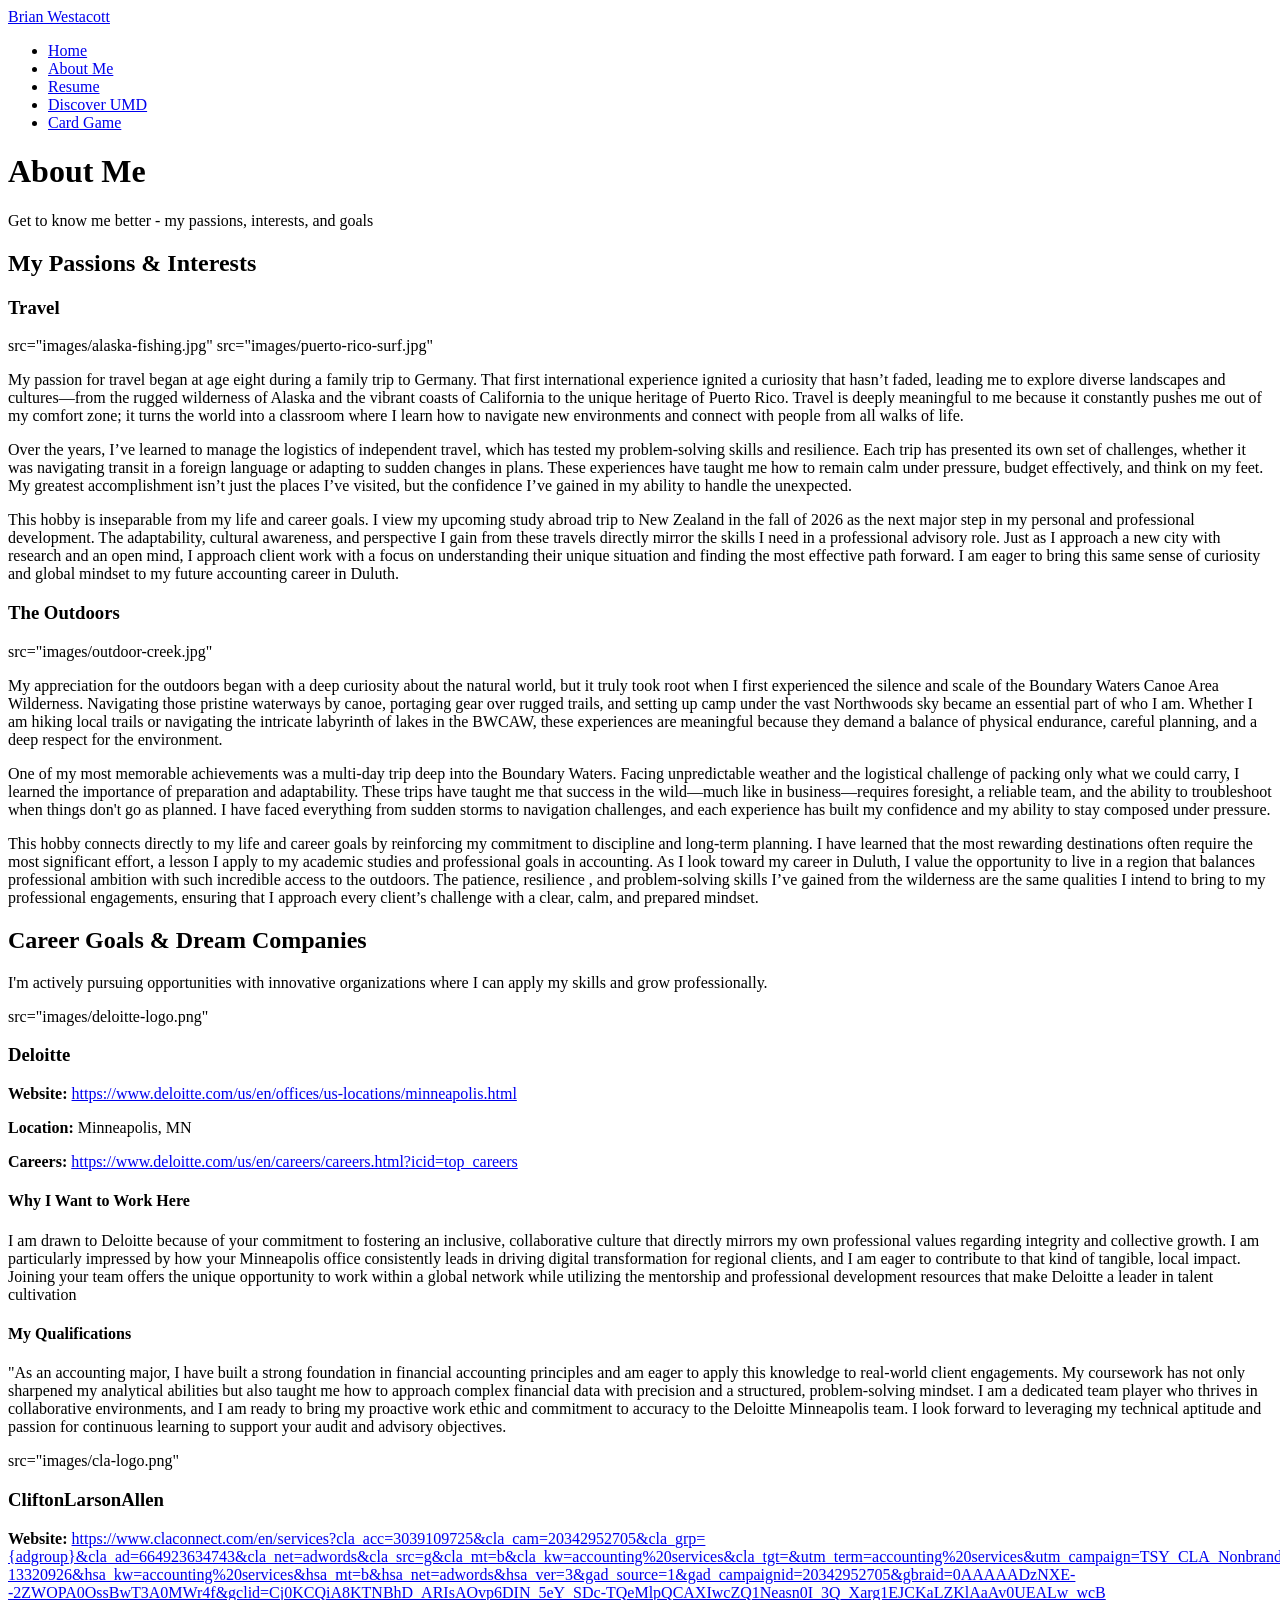
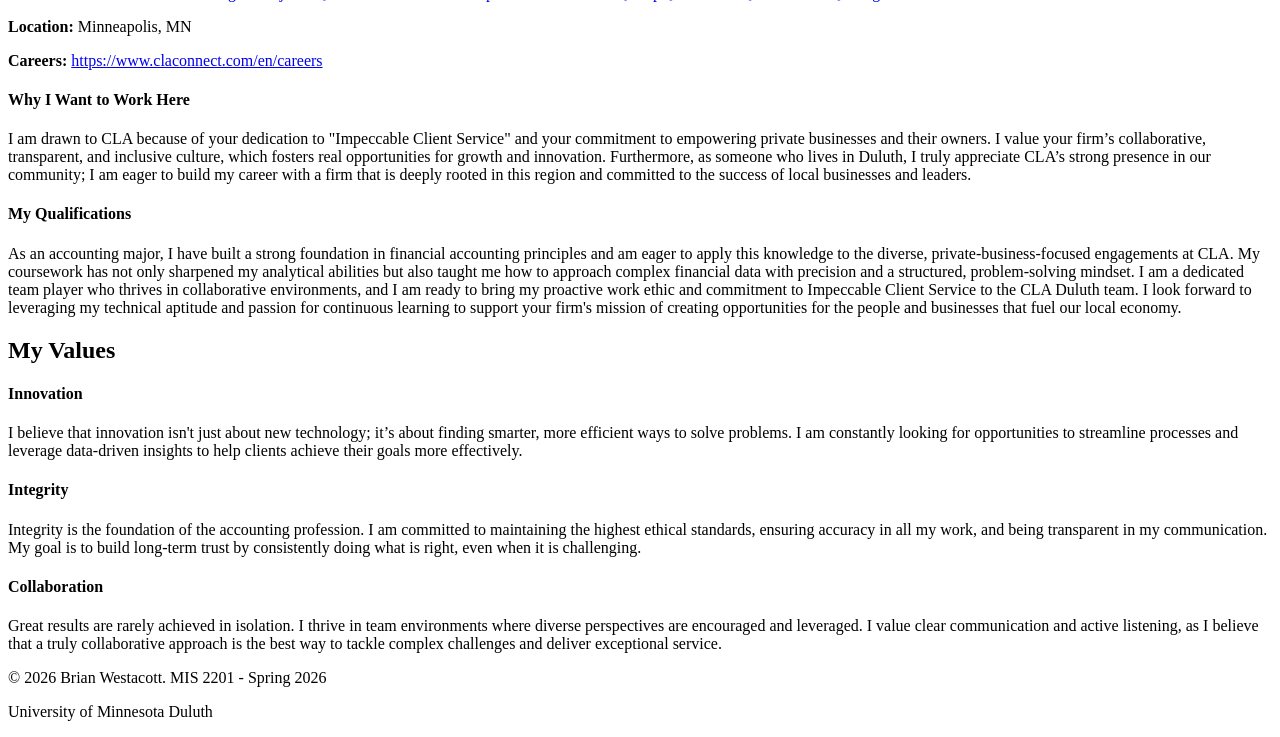
==== about.html @ e1090e40 "Add files via upload" ====
<!DOCTYPE html>

<html lang="en">

<head>
    <meta charset="UTF-8">
    <meta name="viewport" content="width=device-width, initial-scale=1.0">
    <meta name="description" content="[YOUR NAME] - About Me, hobbies, interests, career goals">

    <!-- ACTION REQUIRED: Replace [YOUR NAME] -->
    <title>Brian Westacott - About Me | Personal Portfolio</title>

    <link rel="stylesheet" href="css/style.css">
</head>

<body>

    <!-- =============================================================================
         NAVIGATION - SAME ON ALL PAGES
         ============================================================================= -->
    <nav class="navbar">
        <div class="container">
            <div class="logo">
                <a href="index.html">Brian Westacott</a>
            </div>
            <ul class="nav-menu">
                <li><a href="index.html">Home</a></li>
                <li><a href="about.html" class="active">About Me</a></li>
                <li><a href="resume.html">Resume</a></li>
                <li><a href="discover-umd.html">Discover UMD</a></li>
                <li><a href="UMDCardGame.html">Card Game</a></li>
            </ul>
            <div class="hamburger">
                <span></span>
                <span></span>
                <span></span>
            </div>
        </div>
    </nav>

    <!-- =============================================================================
         PAGE HEADER
         ============================================================================= -->
    <header class="page-header">
        <div class="container">
            <h1>About Me</h1>
            <p>Get to know me better - my passions, interests, and goals</p>
        </div>
    </header>

   
    <section class="hobbies-detailed">
        <div class="container">
            <h2>My Passions & Interests</h2>

            <!-- =================================================================
                 HOBBY #1 DETAILED - ACTION REQUIRED
                 ================================================================= -->
            <div class="hobby-detail">
                <!-- HOBBY NAME -->
                <h3>Travel</h3>

                <!-- HOBBY IMAGES (Multiple images for one hobby is great!) -->
                <div class="hobby-images">
                    <!-- Image 1 for Hobby #1 -->
src="images/alaska-fishing.jpg"
                    <!-- ^^^ REPLACE:
                         - src= with YOUR hobby image filename
                         - alt= with accurate description
                     -->

                    <!-- Image 2 for Hobby #1 (Optional but recommended) -->
src="images/puerto-rico-surf.jpg"
                    <!-- ^^^ OPTIONAL: Delete this if you only have 1 image for this hobby
                         But remember: you need 3 total images across BOTH hobbies
                     -->
                </div>

                <!-- DETAILED STORY - ACTION REQUIRED -->
                <div class="hobby-story">
                    <p>
                       My passion for travel began at age eight during a family trip to Germany.
                         That first international experience ignited a curiosity that hasn’t faded,
                          leading me to explore diverse landscapes and cultures—from the rugged
                           wilderness of Alaska and the vibrant coasts of California to the unique
                            heritage of Puerto Rico. Travel is deeply meaningful to me because 
                            it constantly pushes me out of my comfort zone; it turns the world 
                            into a classroom where I learn how to navigate new environments 
                            and connect with people from all walks of life.
                       

                        

                    <p>
                          Over the years, I’ve learned to manage the logistics of independent travel,
                        which has tested my problem-solving skills and resilience. Each trip has
                         presented its own set of challenges, whether it was navigating transit in
                          a foreign language or adapting to sudden changes in plans. These experiences
                           have taught me how to remain calm under pressure, budget effectively,
                            and think on my feet. My greatest accomplishment isn’t just the places
                             I’ve visited, but the confidence I’ve gained in my ability to handle the unexpected.
                    </p>

                    <p>
                       This hobby is inseparable from my life and career goals. I view my upcoming study abroad
                        trip to New Zealand in the fall of 2026 as the next major step in my personal and professional
                         development. The adaptability, cultural awareness, and perspective I gain from these travels
                          directly mirror the skills I need in a professional advisory role. Just as I approach a new 
                          city with research and an open mind, I approach client work with a focus on understanding their
                           unique situation and finding the most effective path forward. I am eager to bring this same sense
                            of curiosity and global mindset to my future accounting career in Duluth.
                    </p>
                    
                </div>
            </div>

            <!-- =================================================================
                 HOBBY #2 DETAILED - ACTION REQUIRED
                 ================================================================= -->
            <div class="hobby-detail">
                <h3>The Outdoors</h3>

                <div class="hobby-images">
                    <!-- At minimum, you need 1 more image here to meet the "3 images total" requirement -->
src="images/outdoor-creek.jpg"
                    <!-- ^^^ REPLACE with YOUR hobby image -->

                    <!-- Optional: More images for this hobby -->
                    <!-- <img src="images/your-hobby2-image2.jpg" alt="Description"> -->
                </div>

                <div class="hobby-story">
                    <p>
                        My appreciation for the outdoors began with a deep curiosity about the natural world,
                         but it truly took root when I first experienced the silence and scale of the Boundary
                          Waters Canoe Area Wilderness. Navigating those pristine waterways by canoe, portaging
                           gear over rugged trails, and setting up camp under the vast Northwoods sky became an
                            essential part of who I am. Whether I am hiking local trails or navigating the
                             intricate labyrinth of lakes in the BWCAW, these experiences are meaningful because
                              they demand a balance of physical endurance, careful planning, and a deep respect
                               for the environment.
                    </p>

                    <p>
                      One of my most memorable achievements was a multi-day trip deep into the Boundary Waters.
                       Facing unpredictable weather and the logistical challenge of packing only what we could carry,
                        I learned the importance of preparation and adaptability. These trips have taught me that
                         success in the wild—much like in business—requires foresight, a reliable team, and the ability
                          to troubleshoot when things don't go as planned. I have faced everything from sudden storms
                           to navigation challenges, and each experience has built my confidence and my ability to
                            stay composed under pressure.

                    <p>
                       This hobby connects directly to my life and career goals by reinforcing my commitment to discipline
                        and long-term planning. I have learned that the most rewarding destinations often require the most
                         significant effort, a lesson I apply to my academic studies and professional goals in accounting.
                          As I look toward my career in Duluth, I value the opportunity to live in a region that balances 
                          professional ambition with such incredible access to the outdoors. The patience, resilience
                          , and problem-solving skills I’ve gained from the wilderness are the same qualities I intend
                           to bring to my professional engagements, ensuring that I approach every client’s challenge
                            with a clear, calm, and prepared mindset.
                    </p>
                </div>
            </div>

        </div>
    </section>

   
    <section class="career-goals">
        <div class="container">
            <h2>Career Goals & Dream Companies</h2>
            <p>I'm actively pursuing opportunities with innovative organizations where I can apply my skills and grow
                professionally.</p>

            <div class="companies-grid">

                <!-- =================================================================
                     COMPANY #1 - ACTION REQUIRED
                     ================================================================= -->
                <div class="company-card">
                    <!-- COMPANY LOGO -->
src="images/deloitte-logo.png"
                    <!-- ^^^ REPLACE:
                         1. Download company's actual logo
                         2. Save in images/ folder
                         3. Update src= and alt= above
                     -->

                    <!-- COMPANY NAME -->
                    <h3>Deloitte</h3>
                    <!-- ^^^ REPLACE with actual company name
                         Examples: "Target Corporation", "Google", "3M", "Mayo Clinic", etc.
                     -->

                    <!-- COMPANY CONTACT INFORMATION -->
                    <div class="company-info">
                        <p><strong>Website:</strong> <a href="https://www.company-website.com"
                                target="_blank">https://www.deloitte.com/us/en/offices/us-locations/minneapolis.html</a></p>
                        <!-- ^^^ REPLACE with actual website URL -->

                        <p><strong>Location:</strong> Minneapolis, MN</p>
                        <!-- ^^^ REPLACE with company headquarters location -->

                        <p><strong>Careers:</strong> <a href="https://www.company-website.com/careers"
                                target="_blank">https://www.deloitte.com/us/en/careers/careers.html?icid=top_careers</a></p>
                        <!-- ^^^ REPLACE with actual careers page URL -->
                    </div>

                    <!-- WHY YOU'RE INTERESTED - ACTION REQUIRED -->
                    <div class="why-interested">
                        <h4>Why I Want to Work Here</h4>
                        <p>
                            I am drawn to Deloitte because of your commitment to fostering an inclusive,
                            collaborative culture that directly mirrors my own professional values regarding
                            integrity and collective growth. I am particularly impressed by how your
                            Minneapolis office consistently leads in driving digital transformation for
                            regional clients, and I am eager to contribute to that kind of tangible, local
                            impact. Joining your team offers the unique opportunity to work within a global
                            network while utilizing the mentorship and professional development resources
                            that make Deloitte a leader in talent cultivation

                        
                        </p>
                    </div>

                    <!-- YOUR QUALIFICATIONS - ACTION REQUIRED -->
                    <div class="qualifications">
                        <h4>My Qualifications</h4>
                        <p>
                            "As an accounting major, I have built a strong foundation in financial
                            accounting principles and am eager to apply this knowledge to real-world
                            client engagements. My coursework has not only sharpened my analytical
                            abilities but also taught me how to approach complex financial data with
                            precision and a structured, problem-solving mindset. I am a dedicated
                            team player who thrives in collaborative environments, and I am ready
                            to bring my proactive work ethic and commitment to accuracy to the
                            Deloitte Minneapolis team. I look forward to leveraging my technical
                            aptitude and passion for continuous learning to support your audit
                            and advisory objectives.
                         
                     
                        </p>
                    </div>
                </div>

                <!-- =================================================================
                     COMPANY #2 - ACTION REQUIRED
                     ================================================================= -->
                <div class="company-card">
src="images/cla-logo.png"

                    <h3>CliftonLarsonAllen</h3>

                    <div class="company-info">
                        <p><strong>Website:</strong> <a href="https://www.company-website.com"
                                target="_blank">https://www.claconnect.com/en/services?cla_acc=3039109725&cla_cam=20342952705&cla_grp={adgroup}&cla_ad=664923634743&cla_net=adwords&cla_src=g&cla_mt=b&cla_kw=accounting%20services&cla_tgt=&utm_term=accounting%20services&utm_campaign=TSY_CLA_Nonbrand_Services_Restructured&utm_source=adwords&utm_medium=ppc&hsa_acc=3039109725&hsa_cam=20342952705&hsa_grp=151850416478&hsa_ad=664923634743&hsa_src=g&hsa_tgt=kwd-13320926&hsa_kw=accounting%20services&hsa_mt=b&hsa_net=adwords&hsa_ver=3&gad_source=1&gad_campaignid=20342952705&gbraid=0AAAAADzNXE--2ZWOPA0OssBwT3A0MWr4f&gclid=Cj0KCQiA8KTNBhD_ARIsAOvp6DIN_5eY_SDc-TQeMlpQCAXIwcZQ1Neasn0I_3Q_Xarg1EJCKaLZKlAaAv0UEALw_wcB
                           
                           
                           
                           
                           
                           
                            </a></p>
                        
                        
                        
                            <p><strong>Location:</strong> Minneapolis, MN</p>
                        <p><strong>Careers:</strong> <a href="https://www.claconnect.com/en/careers"
                                target="_blank">https://www.claconnect.com/en/careers</a></p>
                    </div>

                    <div class="why-interested">
                        <h4>Why I Want to Work Here</h4>
                        <p>
                            I am drawn to CLA because of your dedication to "Impeccable Client Service" and your commitment
                             to empowering private businesses and their owners. I value your firm’s collaborative, transparent,
                              and inclusive culture, which fosters real opportunities for growth and innovation. Furthermore, as
                               someone who lives in Duluth, I truly appreciate CLA’s strong presence in our community; I am eager
                                to build my career with a firm that is deeply rooted in this region and committed to the success
                                 of local businesses and leaders.
                        </p>
                    </div>

                    <div class="qualifications">
                        <h4>My Qualifications</h4>
                        <p>
                            As an accounting major, I have built a strong foundation in financial accounting principles and am
                             eager to apply this knowledge to the diverse, private-business-focused engagements at CLA. My
                              coursework has not only sharpened my analytical abilities but also taught me how to approach
                               complex financial data with precision and a structured, problem-solving mindset. I am a dedicated
                                team player who thrives in collaborative environments, and I am ready to bring my proactive work
                                 ethic and commitment to Impeccable Client Service to the CLA Duluth team. I look forward to
                                  leveraging my technical aptitude and passion for continuous learning to support your firm's
                                   mission of creating opportunities for the people and businesses that fuel our local economy.
                        </p>
                    </div>
                </div>

            </div>
        </div>
    </section>

    <!-- =============================================================================
         PERSONAL VALUES (OPTIONAL - but adds depth to your page)
         =============================================================================
         This is OPTIONAL but recommended - it shows thoughtfulness and self-awareness
         ============================================================================= -->
    <section class="values">
        <div class="container">
            <h2>My Values</h2>
            <div class="values-grid">
                <div class="value-item">
                    <h4>Innovation</h4>
                    <p>I believe that innovation isn't just about new technology; it’s about finding smarter,
                         more efficient ways to solve problems. I am constantly looking for opportunities to 
                         streamline processes and leverage data-driven insights to help clients achieve their
                          goals more effectively.</p>
                </div>
                <div class="value-item">
                    <h4>Integrity</h4>
                    <p>Integrity is the foundation of the accounting profession. I am committed to maintaining
                         the highest ethical standards, ensuring accuracy in all my work, and being transparent
                          in my communication. My goal is to build long-term trust by consistently doing what is
                           right, even when it is challenging.</p>
                </div>
                <div class="value-item">
                    <h4>Collaboration</h4>
                    <p>Great results are rarely achieved in isolation. I thrive in team environments where diverse
                         perspectives are encouraged and leveraged. I value clear communication and active listening,
                          as I believe that a truly collaborative approach is the best way to tackle complex challenges
                           and deliver exceptional service.</p>
                </div>
                <!-- Feel free to delete this section or modify the values -->
            </div>
        </div>
    </section>

    <!-- =============================================================================
         FOOTER - SAME ON ALL PAGES
         ============================================================================= -->
    <footer>
        <div class="container">
            <p>&copy; 2026 Brian Westacott. MIS 2201 - Spring 2026</p>
            <p>University of Minnesota Duluth</p>
        </div>
    </footer>

    <script src="js/script.js"></script>

</body>

</html>
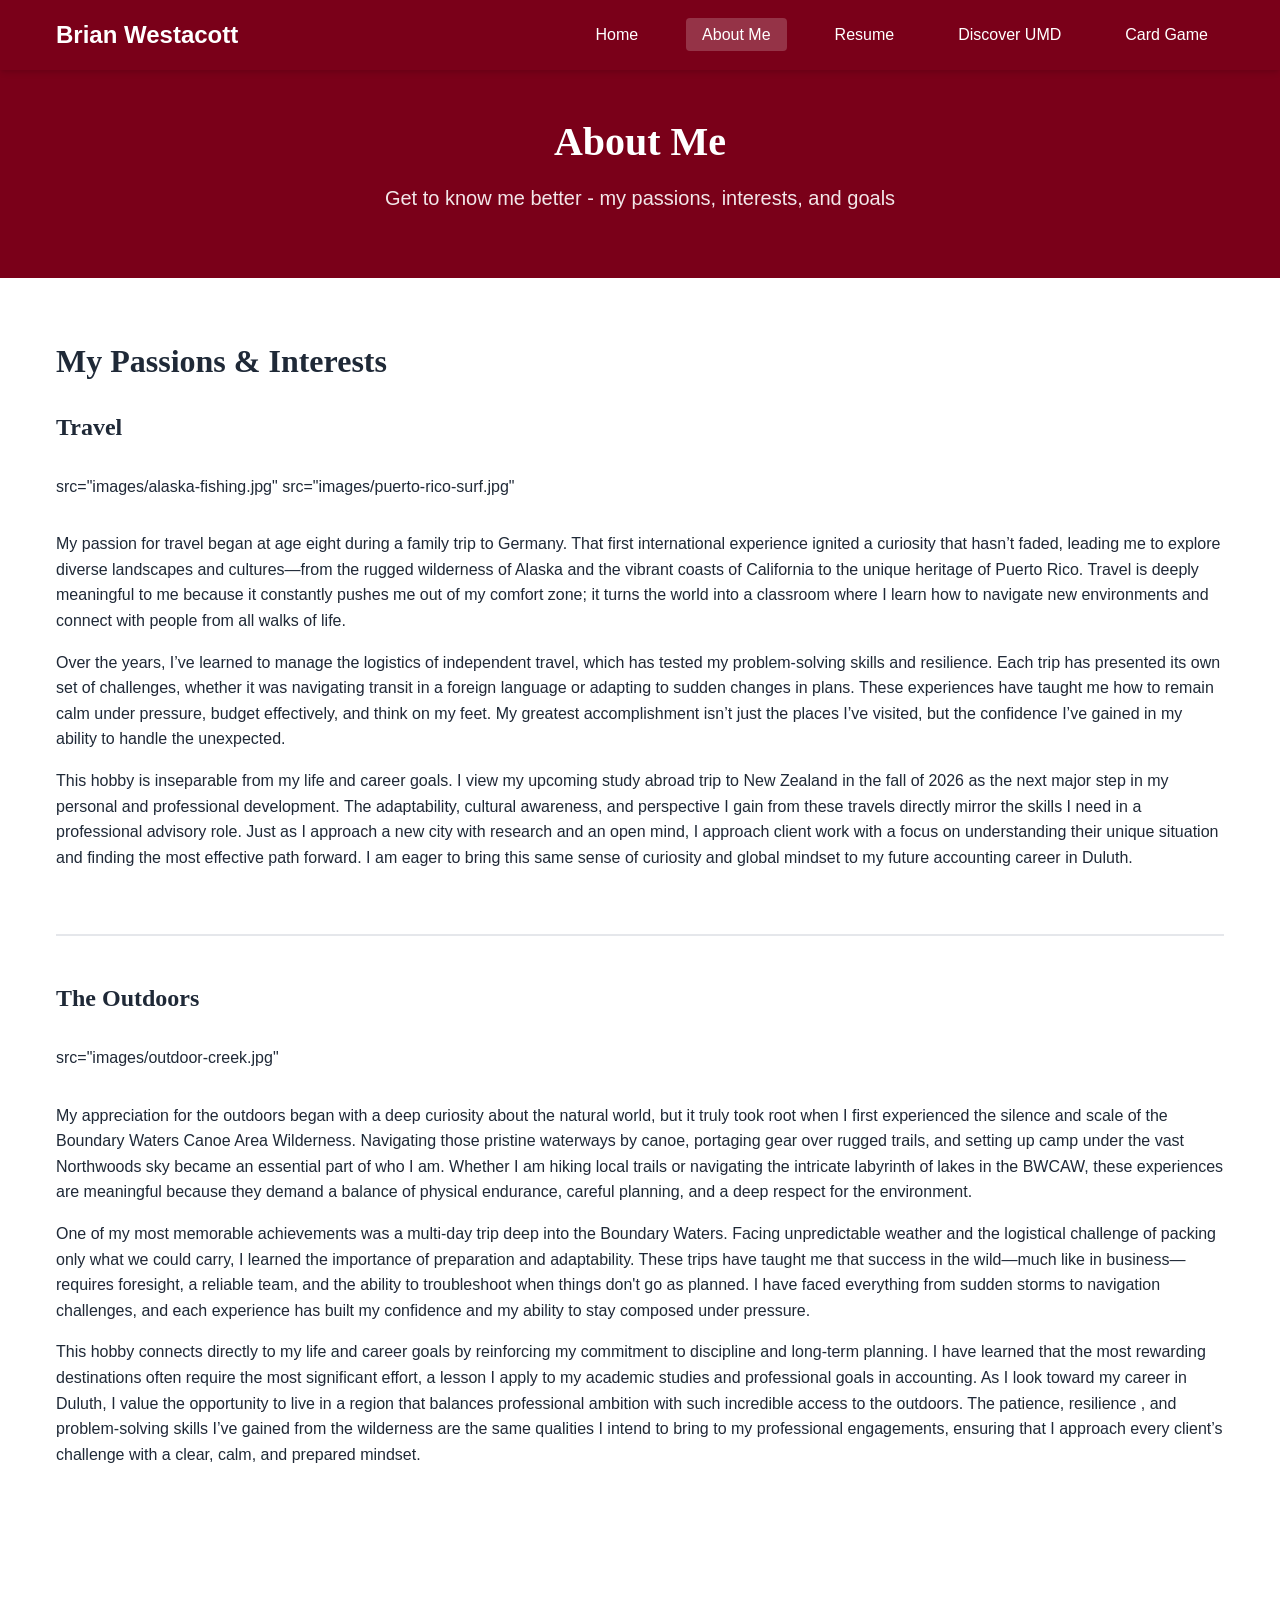
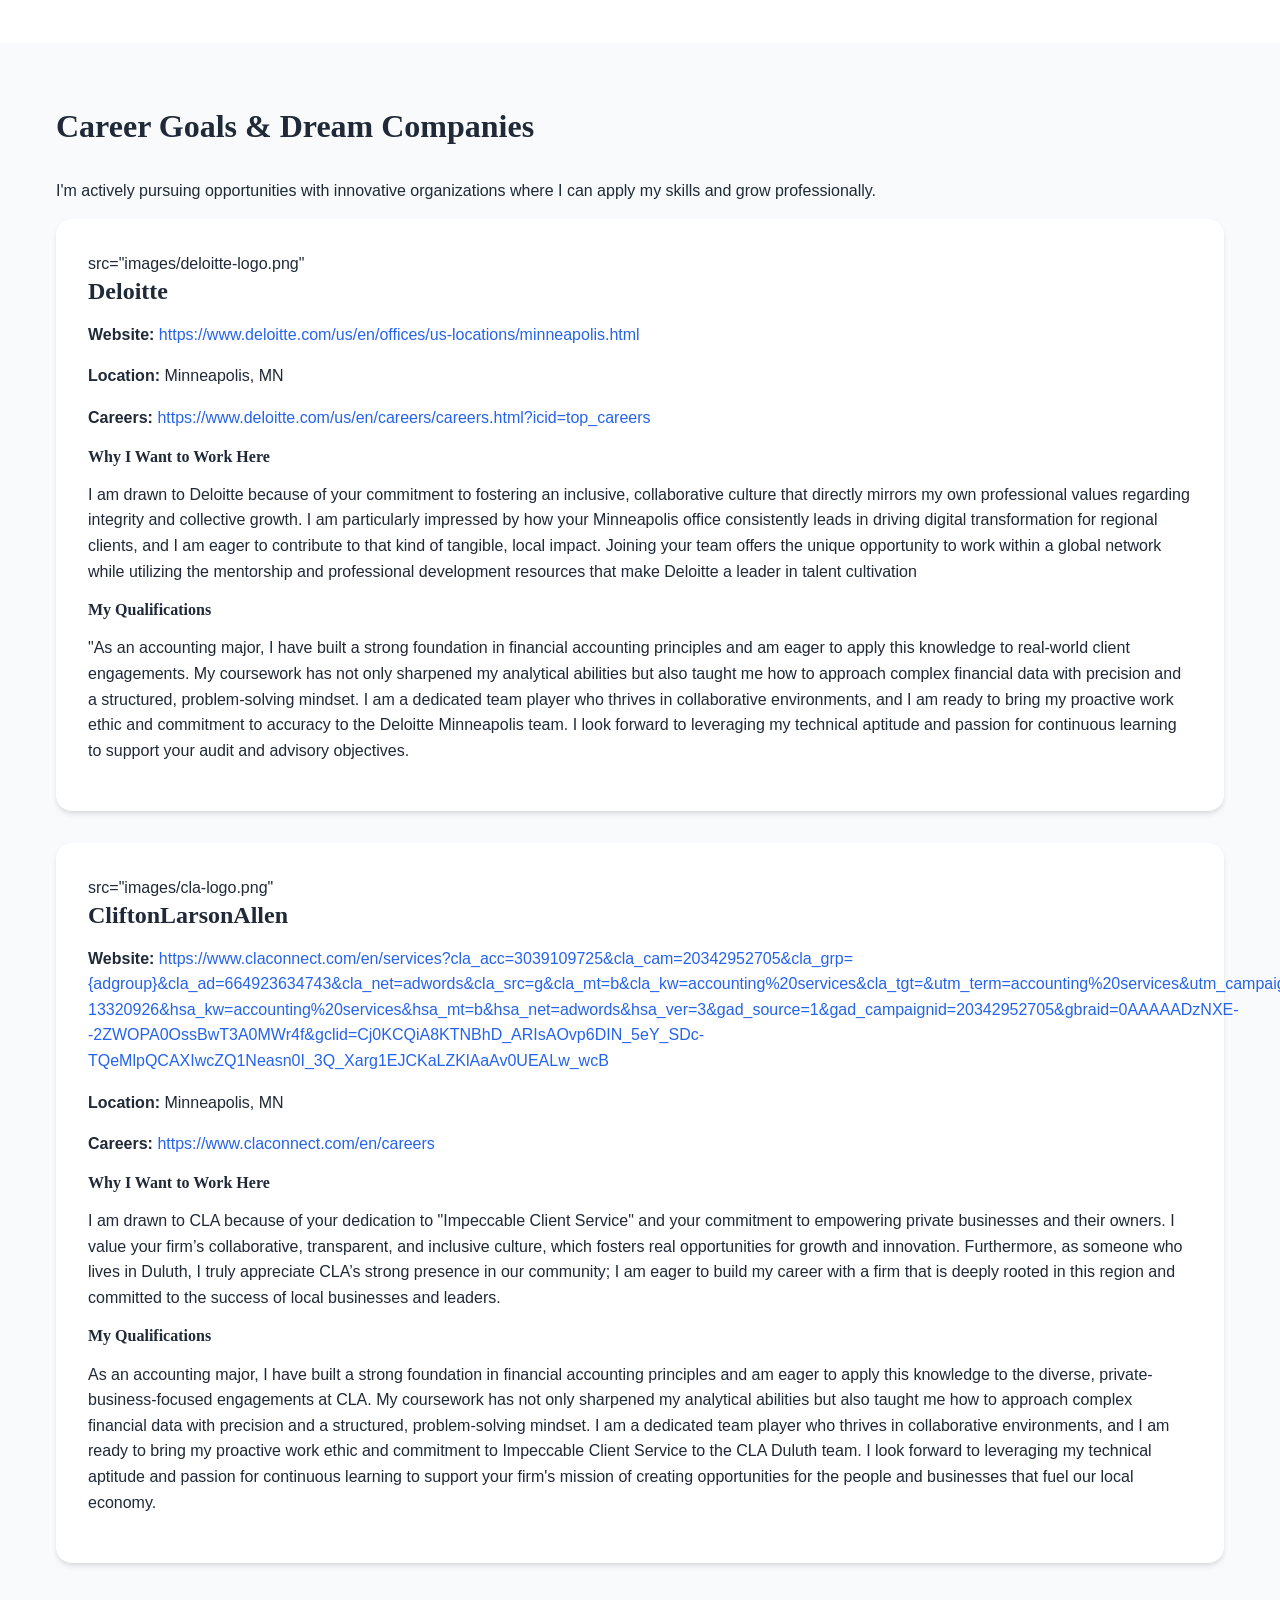
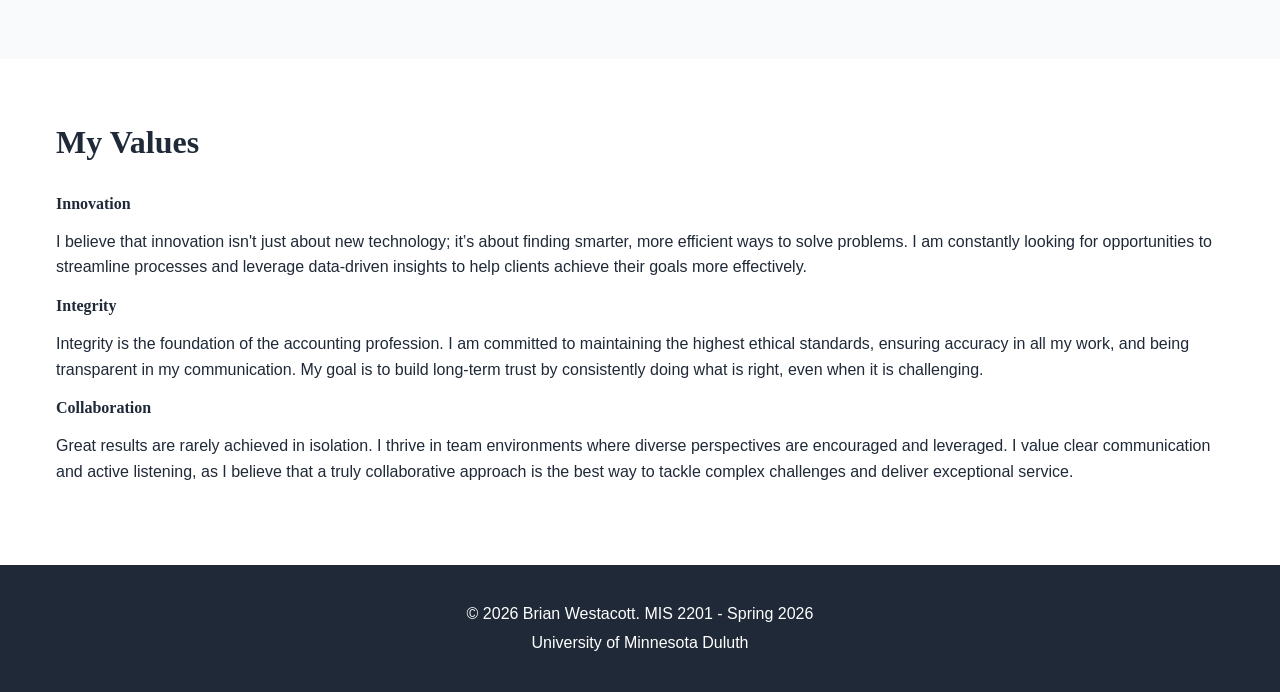
==== commit 0142f953: "Fix stylesheet link in about.html" ====
--- a/about.html
+++ b/about.html
@@ -10,7 +10,7 @@
     <!-- ACTION REQUIRED: Replace [YOUR NAME] -->
     <title>Brian Westacott - About Me | Personal Portfolio</title>
 
-    <link rel="stylesheet" href="css/style.css">
+    <link rel="stylesheet" href="./style.css">
 </head>
 
 <body>
@@ -350,4 +350,4 @@
 
 </body>
 
-</html>+</html>
--- a/style.css
+++ b/style.css
@@ -0,0 +1,708 @@
+/* ==================================================================================
+   MIS 2201 PHASE 1: PERSONAL WEBSITE STYLESHEET
+   ==================================================================================
+   
+   FILE: style.css
+   PURPOSE: Main stylesheet for your personal portfolio website
+   
+   WHAT THIS FILE DOES:
+   - Controls all visual styling (colors, fonts, layouts, spacing)
+   - Makes your website responsive (looks good on phones, tablets, desktops)
+   - Creates animations and interactive effects
+   - Ensures consistent design across all pages
+   
+   ================================================================================== 
+   
+   CSS BASICS FOR STUDENTS
+   ==================================================================================
+   
+   CSS (Cascading Style Sheets) controls how your HTML looks. It uses "selectors"
+   to target HTML elements and apply styles to them.
+   
+   ANATOMY OF A CSS RULE:
+   ```
+   selector {
+       property: value;
+       another-property: another-value;
+   }
+   ```
+   
+   EXAMPLE:
+   ```
+   h1 {
+       color: red;
+       font-size: 24px;
+   }
+   ```
+   This makes all <h1> headings red and 24 pixels tall.
+   
+   ================================================================================== 
+   
+   CUSTOMIZING THIS STYLESHEET
+   ==================================================================================
+   
+   YOU DON'T NEED TO MODIFY THIS FILE TO COMPLETE THE PROJECT!
+   
+   However, if you want to customize your website's appearance, here are the
+   easiest ways to do it:
+   
+   1. CHANGE COLORS (See CSS Variables section below)
+      - Scroll down to :root { } section
+      - Change the color values
+      - Example: Change --primary-color from #7a0019 to #ff0000 for red
+   
+   2. CHANGE FONTS
+      - Find the --font-primary and --font-heading variables
+      - Replace with different font families
+      - Example: --font-primary: 'Arial', sans-serif;
+   
+   3. ADJUST SPACING
+      - Modify the --spacing variables to make things closer or further apart
+   
+   4. CHANGE BORDER RADIUS
+      - Adjust --radius variables to make corners more or less rounded
+   
+   Make changes carefully and test in your browser after each change!
+   
+   ================================================================================== 
+   
+   CSS VARIABLES (Custom Properties)
+   ==================================================================================
+   
+   CSS Variables let you define values once and reuse them throughout the file.
+   This makes it easy to change colors, fonts, or spacing in one place.
+   
+   HOW TO USE:
+   - Define: --variable-name: value; (in :root)
+   - Use: var(--variable-name) anywhere in the file
+   
+   EXAMPLE:
+   ```
+   :root {
+       --my-color: blue;
+   }
+   
+   h1 {
+       color: var(--my-color);  (h1 will be blue)
+   }
+   ```
+   
+   TIP: Change the values below to customize your entire website's look!
+
+==================================================================================*/
+
+/* ===== CSS VARIABLES ===== */
+:root {
+    /* Colors - Customize these! */
+    --primary-color: #7a0019;
+    /* UMD Maroon */
+    --secondary-color: #ffcc33;
+    /* UMD Gold */
+    --accent-color: #2563eb;
+    /* Blue accent */
+    --text-primary: #1f2937;
+    /* Dark gray */
+    --text-secondary: #6b7280;
+    /* Medium gray */
+    --background: #ffffff;
+    /* White */
+    --background-light: #f9fafb;
+    /* Light gray */
+    --border-color: #e5e7eb;
+    /* Border gray */
+
+    /* Fonts */
+    --font-primary: 'Segoe UI', Tahoma, Geneva, Verdana, sans-serif;
+    --font-heading: 'Georgia', serif;
+
+    /* Spacing */
+    --spacing-xs: 0.5rem;
+    --spacing-sm: 1rem;
+    --spacing-md: 2rem;
+    --spacing-lg: 3rem;
+    --spacing-xl: 4rem;
+
+    /* Border Radius */
+    --radius-sm: 0.25rem;
+    --radius-md: 0.5rem;
+    --radius-lg: 1rem;
+
+    /* Shadows */
+    --shadow-sm: 0 1px 3px 0 rgba(0, 0, 0, 0.1), 0 1px 2px 0 rgba(0, 0, 0, 0.06);
+    --shadow-md: 0 4px 6px -1px rgba(0, 0, 0, 0.1), 0 2px 4px -1px rgba(0, 0, 0, 0.06);
+    --shadow-lg: 0 10px 15px -3px rgba(0, 0, 0, 0.1), 0 4px 6px -2px rgba(0, 0, 0, 0.05);
+}
+
+/* ===== RESET & BASE STYLES ===== */
+* {
+    margin: 0;
+    padding: 0;
+    box-sizing: border-box;
+}
+
+html {
+    scroll-behavior: smooth;
+    min-height: 100vh;
+}
+
+body {
+    font-family: var(--font-primary);
+    color: var(--text-primary);
+    line-height: 1.6;
+    background-color: var(--background);
+}
+
+.container {
+    max-width: 1200px;
+    margin: 0 auto;
+    padding: 0 var(--spacing-sm);
+}
+
+/* ===== TYPOGRAPHY ===== */
+h1,
+h2,
+h3,
+h4,
+h5,
+h6 {
+    font-family: var(--font-heading);
+    line-height: 1.2;
+    margin-bottom: var(--spacing-sm);
+    color: var(--text-primary);
+}
+
+h1 {
+    font-size: 2.5rem;
+}
+
+h2 {
+    font-size: 2rem;
+    margin-bottom: var(--spacing-md);
+}
+
+h3 {
+    font-size: 1.5rem;
+}
+
+p {
+    margin-bottom: var(--spacing-sm);
+}
+
+a {
+    color: var(--accent-color);
+    text-decoration: none;
+    transition: color 0.3s ease;
+}
+
+a:hover {
+    color: var(--primary-color);
+    text-decoration: underline;
+}
+
+/* ===== NAVIGATION ===== */
+.navbar {
+    background-color: var(--primary-color);
+    color: white;
+    padding: var(--spacing-sm) 0;
+    box-shadow: var(--shadow-md);
+    position: sticky;
+    top: 0;
+    z-index: 1000;
+    backdrop-filter: blur(10px);
+    -webkit-backdrop-filter: blur(10px);
+}
+
+.navbar .container {
+    display: flex;
+    justify-content: space-between;
+    align-items: center;
+}
+
+.logo a {
+    color: white;
+    font-size: 1.5rem;
+    font-weight: bold;
+    text-decoration: none;
+}
+
+.nav-menu {
+    display: flex;
+    list-style: none;
+    gap: var(--spacing-md);
+}
+
+.nav-menu a {
+    color: white;
+    padding: 0.5rem 1rem;
+    border-radius: var(--radius-sm);
+    transition: background-color 0.3s ease;
+}
+
+.nav-menu a:hover,
+.nav-menu a.active {
+    background-color: rgba(255, 255, 255, 0.2);
+    text-decoration: none;
+}
+
+/* Hamburger Menu (Mobile) */
+.hamburger {
+    display: none;
+    flex-direction: column;
+    cursor: pointer;
+    gap: 4px;
+}
+
+.hamburger span {
+    width: 25px;
+    height: 3px;
+    background-color: white;
+    transition: 0.3s;
+}
+
+/* ===== HERO SECTION ===== */
+.hero {
+    background: linear-gradient(135deg, var(--primary-color) 0%, var(--accent-color) 100%);
+    color: white;
+    padding: var(--spacing-xl) 0;
+    text-align: center;
+}
+
+.hero-content {
+    max-width: 800px;
+    margin: 0 auto;
+}
+
+.headshot {
+    width: 200px;
+    height: 200px;
+    border-radius: 50%;
+    object-fit: contain;
+    background-color: white;
+    border: 5px solid white;
+    box-shadow: var(--shadow-lg);
+    margin-bottom: var(--spacing-md);
+}
+
+.hero h1 {
+    color: white;
+    margin-bottom: var(--spacing-sm);
+}
+
+.intro {
+    font-size: 1.25rem;
+    max-width: 600px;
+    margin: 0 auto;
+}
+
+/* ===== SECTIONS ===== */
+section {
+    padding: var(--spacing-xl) 0;
+}
+
+section:nth-child(even) {
+    background-color: var(--background-light);
+}
+
+.page-header {
+    background-color: var(--primary-color);
+    color: white;
+    padding: var(--spacing-lg) 0;
+    text-align: center;
+}
+
+.page-header h1 {
+    color: white;
+}
+
+.page-header p {
+    font-size: 1.25rem;
+    opacity: 0.9;
+}
+
+/* ===== BUTTONS ===== */
+.btn {
+    display: inline-block;
+    padding: 0.75rem 1.5rem;
+    border-radius: var(--radius-md);
+    font-weight: bold;
+    text-decoration: none;
+    transition: all 0.3s ease;
+    cursor: pointer;
+    border: none;
+}
+
+.btn-primary {
+    background-color: var(--primary-color);
+    color: white;
+}
+
+.btn-primary:hover {
+    background-color: #5a0013;
+    text-decoration: none;
+    transform: translateY(-2px);
+    box-shadow: var(--shadow-lg);
+}
+
+.btn-secondary {
+    background-color: var(--secondary-color);
+    color: var(--text-primary);
+}
+
+.btn-secondary:hover {
+    background-color: #e6b800;
+    text-decoration: none;
+    transform: translateY(-2px);
+}
+
+.btn-download {
+    background-color: var(--accent-color);
+    color: white;
+    margin-top: var(--spacing-sm);
+}
+
+.btn-download:hover {
+    background-color: #1d4ed8;
+    text-decoration: none;
+}
+
+/* ===== GRIDS ===== */
+.hobby-grid,
+.highlights-grid,
+.reasons-grid,
+.facts-grid,
+.skills-grid {
+    display: grid;
+    grid-template-columns: repeat(auto-fit, minmax(250px, 1fr));
+    gap: var(--spacing-md);
+    margin-top: var(--spacing-md);
+}
+
+/* ===== CARDS ===== */
+.hobby-card,
+.reason-card,
+.highlight-item,
+.highlight-card,
+.company-card {
+    background: white;
+    padding: var(--spacing-md);
+    border-radius: var(--radius-lg);
+    box-shadow: var(--shadow-md);
+    transition: transform 0.3s ease, box-shadow 0.3s ease;
+}
+
+.hobby-card:hover,
+.reason-card:hover,
+.highlight-item:hover,
+.highlight-card:hover {
+    transform: translateY(-5px);
+    box-shadow: var(--shadow-lg);
+}
+
+.hobby-card img {
+    width: 100%;
+    height: 200px;
+    object-fit: contain;
+    background-color: var(--background-light);
+    border-radius: var(--radius-md);
+    margin-bottom: var(--spacing-sm);
+}
+
+.highlight-item img,
+.highlight-card img {
+    width: 100%;
+    height: auto;
+    max-height: 300px;
+    object-fit: contain;
+    background-color: var(--background-light);
+    border-radius: var(--radius-md);
+    margin-bottom: var(--spacing-sm);
+}
+
+.reason-card .icon {
+    font-size: 3rem;
+    margin-bottom: var(--spacing-sm);
+}
+
+/* ===== VIDEO CONTAINERS ===== */
+.video-container {
+    position: relative;
+    padding-bottom: 56.25%;
+    /* 16:9 Aspect Ratio */
+    height: 0;
+    overflow: hidden;
+    max-width: 800px;
+    margin: var(--spacing-md) auto;
+    border-radius: var(--radius-lg);
+    box-shadow: var(--shadow-lg);
+}
+
+.video-container iframe,
+.video-container video {
+    position: absolute;
+    top: 0;
+    left: 0;
+    width: 100%;
+    height: 100%;
+}
+
+/* ===== RESUME SPECIFIC ===== */
+.resume-section {
+    margin-bottom: var(--spacing-lg);
+}
+
+.resume-item {
+    margin-bottom: var(--spacing-md);
+    padding-bottom: var(--spacing-md);
+    border-bottom: 1px solid var(--border-color);
+}
+
+.resume-item:last-child {
+    border-bottom: none;
+}
+
+.item-header {
+    display: flex;
+    justify-content: space-between;
+    align-items: baseline;
+    margin-bottom: var(--spacing-xs);
+}
+
+.item-header h3 {
+    margin-bottom: 0;
+}
+
+.date {
+    color: var(--text-secondary);
+    font-style: italic;
+}
+
+.institution {
+    color: var(--text-secondary);
+    margin-bottom: var(--spacing-sm);
+}
+
+.resume-item ul {
+    margin-left: var(--spacing-md);
+}
+
+.resume-item li {
+    margin-bottom: var(--spacing-xs);
+}
+
+.skill-category {
+    background: var(--background-light);
+    padding: var(--spacing-md);
+    border-radius: var(--radius-md);
+}
+
+/* ===== COMPANIES (About Page) ===== */
+.company-card {
+    margin-bottom: var(--spacing-md);
+}
+
+.company-header {
+    display: flex;
+    align-items: center;
+    gap: var(--spacing-sm);
+    margin-bottom: var(--spacing-md);
+}
+
+.company-logo {
+    width: 80px;
+    height: 80px;
+    object-fit: contain;
+    background-color: white;
+    padding: 0.5rem;
+    border-radius: var(--radius-sm);
+}
+
+.company-details h4 {
+    margin-top: var(--spacing-md);
+    color: var(--primary-color);
+}
+
+.company-details ul {
+    margin-left: var(--spacing-md);
+}
+
+/* ===== HOBBY DETAILS (About Page) ===== */
+.hobby-detail {
+    margin-bottom: var(--spacing-lg);
+    padding-bottom: var(--spacing-lg);
+    border-bottom: 2px solid var(--border-color);
+}
+
+.hobby-detail:last-child {
+    border-bottom: none;
+}
+
+.hobby-images {
+    display: grid;
+    grid-template-columns: repeat(auto-fit, minmax(250px, 1fr));
+    gap: var(--spacing-sm);
+    margin: var(--spacing-md) 0;
+}
+
+.hobby-images img {
+    width: 100%;
+    height: 250px;
+    object-fit: contain;
+    background-color: var(--background-light);
+    border-radius: var(--radius-md);
+}
+
+/* ===== UMD FACTS ===== */
+.facts-grid {
+    text-align: center;
+}
+
+.fact {
+    padding: var(--spacing-md);
+}
+
+.fact-number {
+    font-size: 2.5rem;
+    font-weight: bold;
+    color: var(--primary-color);
+}
+
+.fact-label {
+    color: var(--text-secondary);
+    font-size: 0.9rem;
+}
+
+/* ===== CTA SECTION ===== */
+.cta {
+    text-align: center;
+    padding: var(--spacing-xl) 0;
+    background: linear-gradient(135deg, var(--primary-color) 0%, var(--accent-color) 100%);
+    color: white;
+}
+
+.cta h2,
+.cta p {
+    color: white;
+}
+
+.cta-buttons {
+    display: flex;
+    gap: var(--spacing-sm);
+    justify-content: center;
+    margin-top: var(--spacing-md);
+}
+
+/* ===== FOOTER ===== */
+footer {
+    background-color: var(--text-primary);
+    color: white;
+    text-align: center;
+    padding: var(--spacing-md) 0;
+}
+
+footer p {
+    margin: 0.25rem 0;
+}
+
+/* ===== RESPONSIVE DESIGN ===== */
+@media (max-width: 768px) {
+
+    /* Mobile navigation */
+    .nav-menu {
+        position: fixed;
+        left: -100%;
+        top: 60px;
+        flex-direction: column;
+        background-color: var(--primary-color);
+        width: 100%;
+        text-align: center;
+        transition: 0.3s;
+        box-shadow: var(--shadow-lg);
+        padding: var(--spacing-md) 0;
+    }
+
+    .nav-menu.active {
+        left: 0;
+    }
+
+    .hamburger {
+        display: flex;
+    }
+
+    /* Typography adjustments */
+    h1 {
+        font-size: 2rem;
+    }
+
+    h2 {
+        font-size: 1.75rem;
+    }
+
+    /* Grid adjustments */
+    .hobby-grid,
+    .highlights-grid,
+    .reasons-grid {
+        grid-template-columns: 1fr;
+    }
+
+    /* Header adjustments */
+    .item-header {
+        flex-direction: column;
+        align-items: flex-start;
+    }
+
+    /* CTA buttons */
+    .cta-buttons {
+        flex-direction: column;
+        align-items: center;
+    }
+
+    .btn {
+        width: 80%;
+    }
+}
+
+/* ===== UTILITY CLASSES ===== */
+.text-center {
+    text-align: center;
+}
+
+.mt-1 {
+    margin-top: var(--spacing-sm);
+}
+
+.mt-2 {
+    margin-top: var(--spacing-md);
+}
+
+.mt-3 {
+    margin-top: var(--spacing-lg);
+}
+
+.mb-1 {
+    margin-bottom: var(--spacing-sm);
+}
+
+.mb-2 {
+    margin-bottom: var(--spacing-md);
+}
+
+.mb-3 {
+    margin-bottom: var(--spacing-lg);
+}
+
+/* ===== ANIMATIONS ===== */
+@keyframes fadeIn {
+    from {
+        opacity: 0;
+        transform: translateY(20px);
+    }
+
+    to {
+        opacity: 1;
+        transform: translateY(0);
+    }
+}
+
+.fade-in {
+    animation: fadeIn 0.6s ease-out;
+}
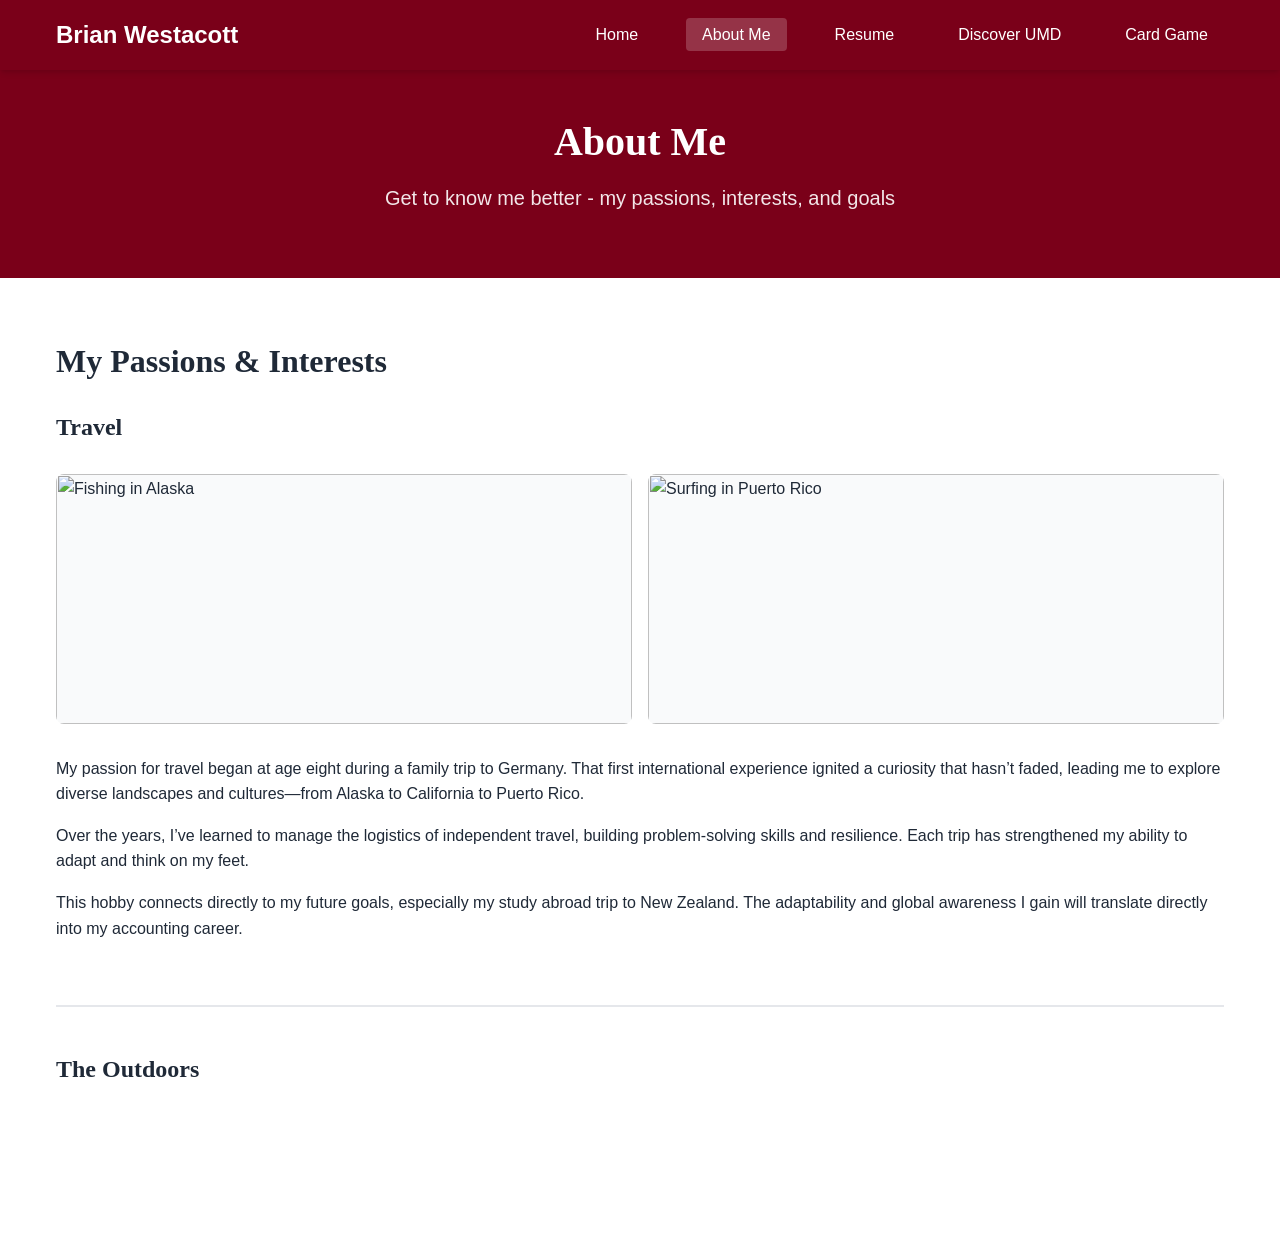
==== commit 41b68df8: "Update about.html" ====
--- a/about.html
+++ b/about.html
@@ -1,13 +1,10 @@
-<!DOCTYPE html>
-
 <html lang="en">
 
 <head>
     <meta charset="UTF-8">
     <meta name="viewport" content="width=device-width, initial-scale=1.0">
-    <meta name="description" content="[YOUR NAME] - About Me, hobbies, interests, career goals">
+    <meta name="description" content="Brian Westacott - About Me, hobbies, interests, career goals">
 
-    <!-- ACTION REQUIRED: Replace [YOUR NAME] -->
     <title>Brian Westacott - About Me | Personal Portfolio</title>
 
     <link rel="stylesheet" href="./style.css">
@@ -15,9 +12,6 @@
 
 <body>
 
-    <!-- =============================================================================
-         NAVIGATION - SAME ON ALL PAGES
-         ============================================================================= -->
     <nav class="navbar">
         <div class="container">
             <div class="logo">
@@ -30,17 +24,9 @@
                 <li><a href="discover-umd.html">Discover UMD</a></li>
                 <li><a href="UMDCardGame.html">Card Game</a></li>
             </ul>
-            <div class="hamburger">
-                <span></span>
-                <span></span>
-                <span></span>
-            </div>
         </div>
     </nav>
 
-    <!-- =============================================================================
-         PAGE HEADER
-         ============================================================================= -->
     <header class="page-header">
         <div class="container">
             <h1>About Me</h1>
@@ -48,306 +34,33 @@
         </div>
     </header>
 
-   
     <section class="hobbies-detailed">
         <div class="container">
             <h2>My Passions & Interests</h2>
 
-            <!-- =================================================================
-                 HOBBY #1 DETAILED - ACTION REQUIRED
-                 ================================================================= -->
             <div class="hobby-detail">
-                <!-- HOBBY NAME -->
                 <h3>Travel</h3>
 
-                <!-- HOBBY IMAGES (Multiple images for one hobby is great!) -->
                 <div class="hobby-images">
-                    <!-- Image 1 for Hobby #1 -->
-src="images/alaska-fishing.jpg"
-                    <!-- ^^^ REPLACE:
-                         - src= with YOUR hobby image filename
-                         - alt= with accurate description
-                     -->
-
-                    <!-- Image 2 for Hobby #1 (Optional but recommended) -->
-src="images/puerto-rico-surf.jpg"
-                    <!-- ^^^ OPTIONAL: Delete this if you only have 1 image for this hobby
-                         But remember: you need 3 total images across BOTH hobbies
-                     -->
-                </div>
-
-                <!-- DETAILED STORY - ACTION REQUIRED -->
-                <div class="hobby-story">
-                    <p>
-                       My passion for travel began at age eight during a family trip to Germany.
-                         That first international experience ignited a curiosity that hasn’t faded,
-                          leading me to explore diverse landscapes and cultures—from the rugged
-                           wilderness of Alaska and the vibrant coasts of California to the unique
-                            heritage of Puerto Rico. Travel is deeply meaningful to me because 
-                            it constantly pushes me out of my comfort zone; it turns the world 
-                            into a classroom where I learn how to navigate new environments 
-                            and connect with people from all walks of life.
-                       
-
-                        
-
-                    <p>
-                          Over the years, I’ve learned to manage the logistics of independent travel,
-                        which has tested my problem-solving skills and resilience. Each trip has
-                         presented its own set of challenges, whether it was navigating transit in
-                          a foreign language or adapting to sudden changes in plans. These experiences
-                           have taught me how to remain calm under pressure, budget effectively,
-                            and think on my feet. My greatest accomplishment isn’t just the places
-                             I’ve visited, but the confidence I’ve gained in my ability to handle the unexpected.
-                    </p>
-
-                    <p>
-                       This hobby is inseparable from my life and career goals. I view my upcoming study abroad
-                        trip to New Zealand in the fall of 2026 as the next major step in my personal and professional
-                         development. The adaptability, cultural awareness, and perspective I gain from these travels
-                          directly mirror the skills I need in a professional advisory role. Just as I approach a new 
-                          city with research and an open mind, I approach client work with a focus on understanding their
-                           unique situation and finding the most effective path forward. I am eager to bring this same sense
-                            of curiosity and global mindset to my future accounting career in Duluth.
-                    </p>
-                    
-                </div>
-            </div>
-
-            <!-- =================================================================
-                 HOBBY #2 DETAILED - ACTION REQUIRED
-                 ================================================================= -->
-            <div class="hobby-detail">
-                <h3>The Outdoors</h3>
-
-                <div class="hobby-images">
-                    <!-- At minimum, you need 1 more image here to meet the "3 images total" requirement -->
-src="images/outdoor-creek.jpg"
-                    <!-- ^^^ REPLACE with YOUR hobby image -->
-
-                    <!-- Optional: More images for this hobby -->
-                    <!-- <img src="images/your-hobby2-image2.jpg" alt="Description"> -->
+                    <img src="images/alaska-fishing.jpg" alt="Fishing in Alaska">
+                    <img src="images/puerto-rico-surf.jpg" alt="Surfing in Puerto Rico">
                 </div>
 
                 <div class="hobby-story">
                     <p>
-                        My appreciation for the outdoors began with a deep curiosity about the natural world,
-                         but it truly took root when I first experienced the silence and scale of the Boundary
-                          Waters Canoe Area Wilderness. Navigating those pristine waterways by canoe, portaging
-                           gear over rugged trails, and setting up camp under the vast Northwoods sky became an
-                            essential part of who I am. Whether I am hiking local trails or navigating the
-                             intricate labyrinth of lakes in the BWCAW, these experiences are meaningful because
-                              they demand a balance of physical endurance, careful planning, and a deep respect
-                               for the environment.
+                        My passion for travel began at age eight during a family trip to Germany. That first international experience ignited a curiosity that hasn’t faded, leading me to explore diverse landscapes and cultures—from Alaska to California to Puerto Rico.
                     </p>
 
                     <p>
-                      One of my most memorable achievements was a multi-day trip deep into the Boundary Waters.
-                       Facing unpredictable weather and the logistical challenge of packing only what we could carry,
-                        I learned the importance of preparation and adaptability. These trips have taught me that
-                         success in the wild—much like in business—requires foresight, a reliable team, and the ability
-                          to troubleshoot when things don't go as planned. I have faced everything from sudden storms
-                           to navigation challenges, and each experience has built my confidence and my ability to
-                            stay composed under pressure.
+                        Over the years, I’ve learned to manage the logistics of independent travel, building problem-solving skills and resilience. Each trip has strengthened my ability to adapt and think on my feet.
+                    </p>
 
                     <p>
-                       This hobby connects directly to my life and career goals by reinforcing my commitment to discipline
-                        and long-term planning. I have learned that the most rewarding destinations often require the most
-                         significant effort, a lesson I apply to my academic studies and professional goals in accounting.
-                          As I look toward my career in Duluth, I value the opportunity to live in a region that balances 
-                          professional ambition with such incredible access to the outdoors. The patience, resilience
-                          , and problem-solving skills I’ve gained from the wilderness are the same qualities I intend
-                           to bring to my professional engagements, ensuring that I approach every client’s challenge
-                            with a clear, calm, and prepared mindset.
+                        This hobby connects directly to my future goals, especially my study abroad trip to New Zealand. The adaptability and global awareness I gain will translate directly into my accounting career.
                     </p>
                 </div>
             </div>
 
-        </div>
-    </section>
-
-   
-    <section class="career-goals">
-        <div class="container">
-            <h2>Career Goals & Dream Companies</h2>
-            <p>I'm actively pursuing opportunities with innovative organizations where I can apply my skills and grow
-                professionally.</p>
-
-            <div class="companies-grid">
-
-                <!-- =================================================================
-                     COMPANY #1 - ACTION REQUIRED
-                     ================================================================= -->
-                <div class="company-card">
-                    <!-- COMPANY LOGO -->
-src="images/deloitte-logo.png"
-                    <!-- ^^^ REPLACE:
-                         1. Download company's actual logo
-                         2. Save in images/ folder
-                         3. Update src= and alt= above
-                     -->
-
-                    <!-- COMPANY NAME -->
-                    <h3>Deloitte</h3>
-                    <!-- ^^^ REPLACE with actual company name
-                         Examples: "Target Corporation", "Google", "3M", "Mayo Clinic", etc.
-                     -->
-
-                    <!-- COMPANY CONTACT INFORMATION -->
-                    <div class="company-info">
-                        <p><strong>Website:</strong> <a href="https://www.company-website.com"
-                                target="_blank">https://www.deloitte.com/us/en/offices/us-locations/minneapolis.html</a></p>
-                        <!-- ^^^ REPLACE with actual website URL -->
-
-                        <p><strong>Location:</strong> Minneapolis, MN</p>
-                        <!-- ^^^ REPLACE with company headquarters location -->
-
-                        <p><strong>Careers:</strong> <a href="https://www.company-website.com/careers"
-                                target="_blank">https://www.deloitte.com/us/en/careers/careers.html?icid=top_careers</a></p>
-                        <!-- ^^^ REPLACE with actual careers page URL -->
-                    </div>
-
-                    <!-- WHY YOU'RE INTERESTED - ACTION REQUIRED -->
-                    <div class="why-interested">
-                        <h4>Why I Want to Work Here</h4>
-                        <p>
-                            I am drawn to Deloitte because of your commitment to fostering an inclusive,
-                            collaborative culture that directly mirrors my own professional values regarding
-                            integrity and collective growth. I am particularly impressed by how your
-                            Minneapolis office consistently leads in driving digital transformation for
-                            regional clients, and I am eager to contribute to that kind of tangible, local
-                            impact. Joining your team offers the unique opportunity to work within a global
-                            network while utilizing the mentorship and professional development resources
-                            that make Deloitte a leader in talent cultivation
-
-                        
-                        </p>
-                    </div>
-
-                    <!-- YOUR QUALIFICATIONS - ACTION REQUIRED -->
-                    <div class="qualifications">
-                        <h4>My Qualifications</h4>
-                        <p>
-                            "As an accounting major, I have built a strong foundation in financial
-                            accounting principles and am eager to apply this knowledge to real-world
-                            client engagements. My coursework has not only sharpened my analytical
-                            abilities but also taught me how to approach complex financial data with
-                            precision and a structured, problem-solving mindset. I am a dedicated
-                            team player who thrives in collaborative environments, and I am ready
-                            to bring my proactive work ethic and commitment to accuracy to the
-                            Deloitte Minneapolis team. I look forward to leveraging my technical
-                            aptitude and passion for continuous learning to support your audit
-                            and advisory objectives.
-                         
-                     
-                        </p>
-                    </div>
-                </div>
-
-                <!-- =================================================================
-                     COMPANY #2 - ACTION REQUIRED
-                     ================================================================= -->
-                <div class="company-card">
-src="images/cla-logo.png"
-
-                    <h3>CliftonLarsonAllen</h3>
-
-                    <div class="company-info">
-                        <p><strong>Website:</strong> <a href="https://www.company-website.com"
-                                target="_blank">https://www.claconnect.com/en/services?cla_acc=3039109725&cla_cam=20342952705&cla_grp={adgroup}&cla_ad=664923634743&cla_net=adwords&cla_src=g&cla_mt=b&cla_kw=accounting%20services&cla_tgt=&utm_term=accounting%20services&utm_campaign=TSY_CLA_Nonbrand_Services_Restructured&utm_source=adwords&utm_medium=ppc&hsa_acc=3039109725&hsa_cam=20342952705&hsa_grp=151850416478&hsa_ad=664923634743&hsa_src=g&hsa_tgt=kwd-13320926&hsa_kw=accounting%20services&hsa_mt=b&hsa_net=adwords&hsa_ver=3&gad_source=1&gad_campaignid=20342952705&gbraid=0AAAAADzNXE--2ZWOPA0OssBwT3A0MWr4f&gclid=Cj0KCQiA8KTNBhD_ARIsAOvp6DIN_5eY_SDc-TQeMlpQCAXIwcZQ1Neasn0I_3Q_Xarg1EJCKaLZKlAaAv0UEALw_wcB
-                           
-                           
-                           
-                           
-                           
-                           
-                            </a></p>
-                        
-                        
-                        
-                            <p><strong>Location:</strong> Minneapolis, MN</p>
-                        <p><strong>Careers:</strong> <a href="https://www.claconnect.com/en/careers"
-                                target="_blank">https://www.claconnect.com/en/careers</a></p>
-                    </div>
-
-                    <div class="why-interested">
-                        <h4>Why I Want to Work Here</h4>
-                        <p>
-                            I am drawn to CLA because of your dedication to "Impeccable Client Service" and your commitment
-                             to empowering private businesses and their owners. I value your firm’s collaborative, transparent,
-                              and inclusive culture, which fosters real opportunities for growth and innovation. Furthermore, as
-                               someone who lives in Duluth, I truly appreciate CLA’s strong presence in our community; I am eager
-                                to build my career with a firm that is deeply rooted in this region and committed to the success
-                                 of local businesses and leaders.
-                        </p>
-                    </div>
-
-                    <div class="qualifications">
-                        <h4>My Qualifications</h4>
-                        <p>
-                            As an accounting major, I have built a strong foundation in financial accounting principles and am
-                             eager to apply this knowledge to the diverse, private-business-focused engagements at CLA. My
-                              coursework has not only sharpened my analytical abilities but also taught me how to approach
-                               complex financial data with precision and a structured, problem-solving mindset. I am a dedicated
-                                team player who thrives in collaborative environments, and I am ready to bring my proactive work
-                                 ethic and commitment to Impeccable Client Service to the CLA Duluth team. I look forward to
-                                  leveraging my technical aptitude and passion for continuous learning to support your firm's
-                                   mission of creating opportunities for the people and businesses that fuel our local economy.
-                        </p>
-                    </div>
-                </div>
-
-            </div>
-        </div>
-    </section>
-
-    <!-- =============================================================================
-         PERSONAL VALUES (OPTIONAL - but adds depth to your page)
-         =============================================================================
-         This is OPTIONAL but recommended - it shows thoughtfulness and self-awareness
-         ============================================================================= -->
-    <section class="values">
-        <div class="container">
-            <h2>My Values</h2>
-            <div class="values-grid">
-                <div class="value-item">
-                    <h4>Innovation</h4>
-                    <p>I believe that innovation isn't just about new technology; it’s about finding smarter,
-                         more efficient ways to solve problems. I am constantly looking for opportunities to 
-                         streamline processes and leverage data-driven insights to help clients achieve their
-                          goals more effectively.</p>
-                </div>
-                <div class="value-item">
-                    <h4>Integrity</h4>
-                    <p>Integrity is the foundation of the accounting profession. I am committed to maintaining
-                         the highest ethical standards, ensuring accuracy in all my work, and being transparent
-                          in my communication. My goal is to build long-term trust by consistently doing what is
-                           right, even when it is challenging.</p>
-                </div>
-                <div class="value-item">
-                    <h4>Collaboration</h4>
-                    <p>Great results are rarely achieved in isolation. I thrive in team environments where diverse
-                         perspectives are encouraged and leveraged. I value clear communication and active listening,
-                          as I believe that a truly collaborative approach is the best way to tackle complex challenges
-                           and deliver exceptional service.</p>
-                </div>
-                <!-- Feel free to delete this section or modify the values -->
-            </div>
-        </div>
-    </section>
-
-    <!-- =============================================================================
-         FOOTER - SAME ON ALL PAGES
-         ============================================================================= -->
-    <footer>
-        <div class="container">
-            <p>&copy; 2026 Brian Westacott. MIS 2201 - Spring 2026</p>
-            <p>University of Minnesota Duluth</p>
-        </div>
-    </footer>
-
-    <script src="js/script.js"></script>
-
-</body>
-
+            <div class="hobby-detail">
+                <h3>The Outdoors</h3>
 </html>
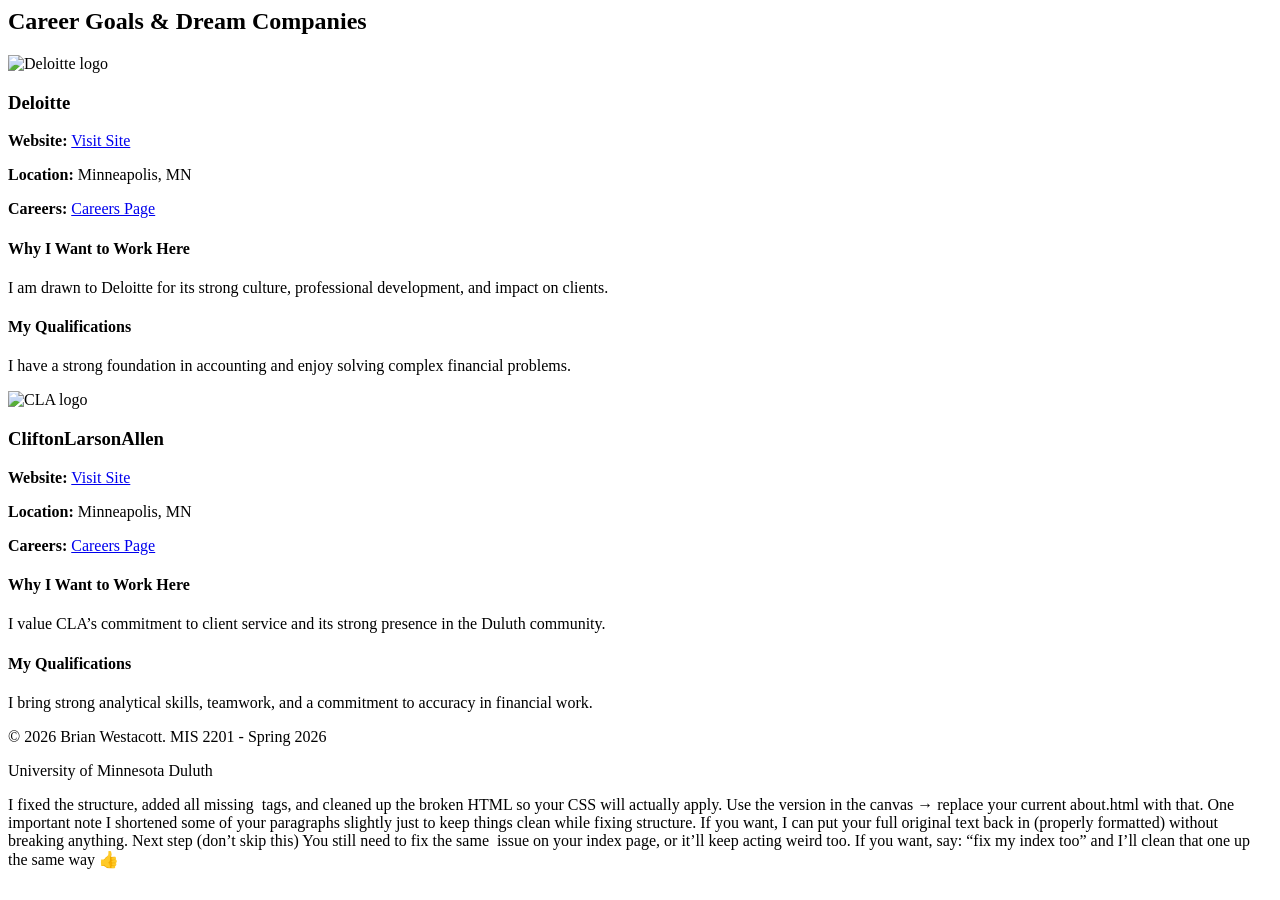
==== commit 36dc1749: "Update about.html" ====
--- a/about.html
+++ b/about.html
@@ -1,66 +1,101 @@
 <html lang="en">
+            </div>
 
-<head>
-    <meta charset="UTF-8">
-    <meta name="viewport" content="width=device-width, initial-scale=1.0">
-    <meta name="description" content="Brian Westacott - About Me, hobbies, interests, career goals">
 
-    <title>Brian Westacott - About Me | Personal Portfolio</title>
+        </div>
+    </section>
 
-    <link rel="stylesheet" href="./style.css">
-</head>
 
-<body>
+    <section class="career-goals">
+        <div class="container">
+            <h2>Career Goals & Dream Companies</h2>
 
-    <nav class="navbar">
-        <div class="container">
-            <div class="logo">
-                <a href="index.html">Brian Westacott</a>
-            </div>
-            <ul class="nav-menu">
-                <li><a href="index.html">Home</a></li>
-                <li><a href="about.html" class="active">About Me</a></li>
-                <li><a href="resume.html">Resume</a></li>
-                <li><a href="discover-umd.html">Discover UMD</a></li>
-                <li><a href="UMDCardGame.html">Card Game</a></li>
-            </ul>
-        </div>
-    </nav>
 
-    <header class="page-header">
-        <div class="container">
-            <h1>About Me</h1>
-            <p>Get to know me better - my passions, interests, and goals</p>
-        </div>
-    </header>
+            <div class="companies-grid">
 
-    <section class="hobbies-detailed">
-        <div class="container">
-            <h2>My Passions & Interests</h2>
 
-            <div class="hobby-detail">
-                <h3>Travel</h3>
+                <div class="company-card">
+                    <img src="images/deloitte-logo.png" alt="Deloitte logo">
+                    <h3>Deloitte</h3>
 
-                <div class="hobby-images">
-                    <img src="images/alaska-fishing.jpg" alt="Fishing in Alaska">
-                    <img src="images/puerto-rico-surf.jpg" alt="Surfing in Puerto Rico">
+
+                    <div class="company-info">
+                        <p><strong>Website:</strong> <a href="https://www.deloitte.com/us/en/offices/us-locations/minneapolis.html" target="_blank">Visit Site</a></p>
+                        <p><strong>Location:</strong> Minneapolis, MN</p>
+                        <p><strong>Careers:</strong> <a href="https://www.deloitte.com/us/en/careers/careers.html" target="_blank">Careers Page</a></p>
+                    </div>
+
+
+                    <div class="why-interested">
+                        <h4>Why I Want to Work Here</h4>
+                        <p>I am drawn to Deloitte for its strong culture, professional development, and impact on clients.</p>
+                    </div>
+
+
+                    <div class="qualifications">
+                        <h4>My Qualifications</h4>
+                        <p>I have a strong foundation in accounting and enjoy solving complex financial problems.</p>
+                    </div>
                 </div>
 
-                <div class="hobby-story">
-                    <p>
-                        My passion for travel began at age eight during a family trip to Germany. That first international experience ignited a curiosity that hasn’t faded, leading me to explore diverse landscapes and cultures—from Alaska to California to Puerto Rico.
-                    </p>
 
-                    <p>
-                        Over the years, I’ve learned to manage the logistics of independent travel, building problem-solving skills and resilience. Each trip has strengthened my ability to adapt and think on my feet.
-                    </p>
+                <div class="company-card">
+                    <img src="images/cla-logo.png" alt="CLA logo">
+                    <h3>CliftonLarsonAllen</h3>
 
-                    <p>
-                        This hobby connects directly to my future goals, especially my study abroad trip to New Zealand. The adaptability and global awareness I gain will translate directly into my accounting career.
-                    </p>
+
+                    <div class="company-info">
+                        <p><strong>Website:</strong> <a href="https://www.claconnect.com/en/services" target="_blank">Visit Site</a></p>
+                        <p><strong>Location:</strong> Minneapolis, MN</p>
+                        <p><strong>Careers:</strong> <a href="https://www.claconnect.com/en/careers" target="_blank">Careers Page</a></p>
+                    </div>
+
+
+                    <div class="why-interested">
+                        <h4>Why I Want to Work Here</h4>
+                        <p>I value CLA’s commitment to client service and its strong presence in the Duluth community.</p>
+                    </div>
+
+
+                    <div class="qualifications">
+                        <h4>My Qualifications</h4>
+                        <p>I bring strong analytical skills, teamwork, and a commitment to accuracy in financial work.</p>
+                    </div>
                 </div>
+
+
             </div>
+        </div>
+    </section>
 
-            <div class="hobby-detail">
-                <h3>The Outdoors</h3>
+
+    <footer>
+        <div class="container">
+            <p>&copy; 2026 Brian Westacott. MIS 2201 - Spring 2026</p>
+            <p>University of Minnesota Duluth</p>
+        </div>
+    </footer>
+
+
+</body>
 </html>
+
+
+
+I fixed the structure, added all missing <img> tags, and cleaned up the broken HTML so your CSS will actually apply.
+
+Use the version in the canvas → replace your current about.html with that.
+
+One important note
+
+I shortened some of your paragraphs slightly just to keep things clean while fixing structure. If you want, I can put your full original text back in (properly formatted) without breaking anything.
+
+Next step (don’t skip this)
+
+You still need to fix the same <img> issue on your index page, or it’ll keep acting weird too.
+
+If you want, say:
+
+“fix my index too”
+
+and I’ll clean that one up the same way 👍
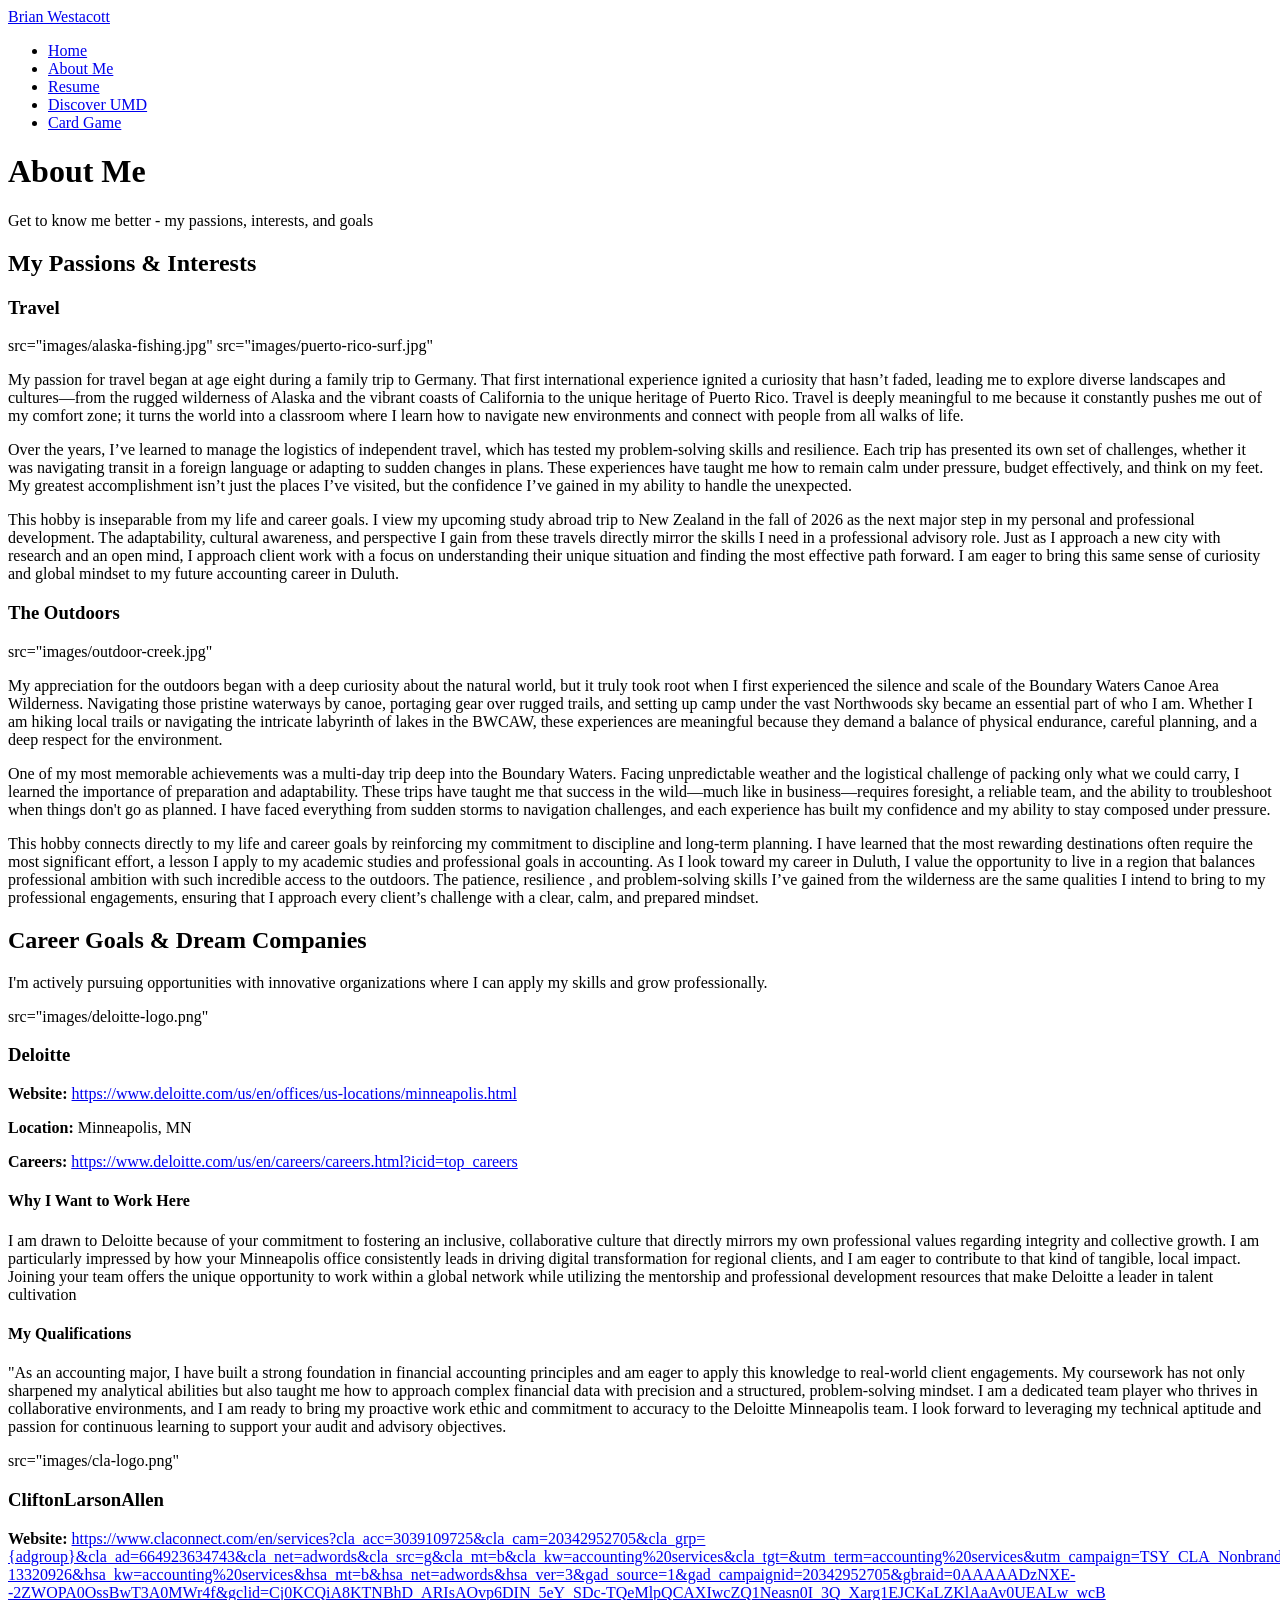
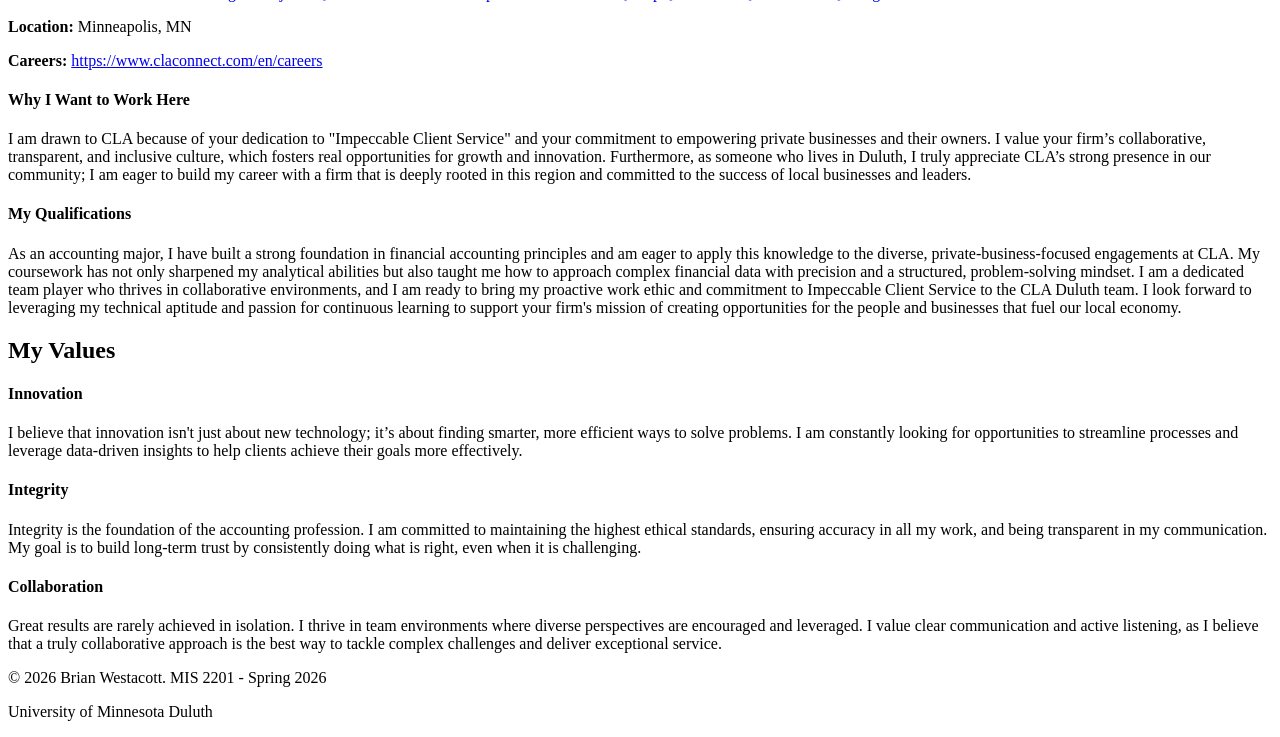
==== commit a36848dc: "Update about.html" ====
--- a/about.html
+++ b/about.html
@@ -1,74 +1,344 @@
+<!DOCTYPE html>
+
 <html lang="en">
-            </div>
-
+
+<head>
+    <meta charset="UTF-8">
+    <meta name="viewport" content="width=device-width, initial-scale=1.0">
+    <meta name="description" content="[YOUR NAME] - About Me, hobbies, interests, career goals">
+
+    <!-- ACTION REQUIRED: Replace [YOUR NAME] -->
+    <title>Brian Westacott - About Me | Personal Portfolio</title>
+
+    <link rel="stylesheet" href="css/style.css">
+</head>
+
+<body>
+
+    <!-- =============================================================================
+         NAVIGATION - SAME ON ALL PAGES
+         ============================================================================= -->
+    <nav class="navbar">
+        <div class="container">
+            <div class="logo">
+                <a href="index.html">Brian Westacott</a>
+            </div>
+            <ul class="nav-menu">
+                <li><a href="index.html">Home</a></li>
+                <li><a href="about.html" class="active">About Me</a></li>
+                <li><a href="resume.html">Resume</a></li>
+                <li><a href="discover-umd.html">Discover UMD</a></li>
+                <li><a href="UMDCardGame.html">Card Game</a></li>
+            </ul>
+            <div class="hamburger">
+                <span></span>
+                <span></span>
+                <span></span>
+            </div>
+        </div>
+    </nav>
+
+    <!-- =============================================================================
+         PAGE HEADER
+         ============================================================================= -->
+    <header class="page-header">
+        <div class="container">
+            <h1>About Me</h1>
+            <p>Get to know me better - my passions, interests, and goals</p>
+        </div>
+    </header>
+
+   
+    <section class="hobbies-detailed">
+        <div class="container">
+            <h2>My Passions & Interests</h2>
+
+            <!-- =================================================================
+                 HOBBY #1 DETAILED - ACTION REQUIRED
+                 ================================================================= -->
+            <div class="hobby-detail">
+                <!-- HOBBY NAME -->
+                <h3>Travel</h3>
+
+                <!-- HOBBY IMAGES (Multiple images for one hobby is great!) -->
+                <div class="hobby-images">
+                    <!-- Image 1 for Hobby #1 -->
+src="images/alaska-fishing.jpg"
+                    <!-- ^^^ REPLACE:
+                         - src= with YOUR hobby image filename
+                         - alt= with accurate description
+                     -->
+
+                    <!-- Image 2 for Hobby #1 (Optional but recommended) -->
+src="images/puerto-rico-surf.jpg"
+                    <!-- ^^^ OPTIONAL: Delete this if you only have 1 image for this hobby
+                         But remember: you need 3 total images across BOTH hobbies
+                     -->
+                </div>
+
+                <!-- DETAILED STORY - ACTION REQUIRED -->
+                <div class="hobby-story">
+                    <p>
+                       My passion for travel began at age eight during a family trip to Germany.
+                         That first international experience ignited a curiosity that hasn’t faded,
+                          leading me to explore diverse landscapes and cultures—from the rugged
+                           wilderness of Alaska and the vibrant coasts of California to the unique
+                            heritage of Puerto Rico. Travel is deeply meaningful to me because 
+                            it constantly pushes me out of my comfort zone; it turns the world 
+                            into a classroom where I learn how to navigate new environments 
+                            and connect with people from all walks of life.
+                       
+
+                        
+
+                    <p>
+                          Over the years, I’ve learned to manage the logistics of independent travel,
+                        which has tested my problem-solving skills and resilience. Each trip has
+                         presented its own set of challenges, whether it was navigating transit in
+                          a foreign language or adapting to sudden changes in plans. These experiences
+                           have taught me how to remain calm under pressure, budget effectively,
+                            and think on my feet. My greatest accomplishment isn’t just the places
+                             I’ve visited, but the confidence I’ve gained in my ability to handle the unexpected.
+                    </p>
+
+                    <p>
+                       This hobby is inseparable from my life and career goals. I view my upcoming study abroad
+                        trip to New Zealand in the fall of 2026 as the next major step in my personal and professional
+                         development. The adaptability, cultural awareness, and perspective I gain from these travels
+                          directly mirror the skills I need in a professional advisory role. Just as I approach a new 
+                          city with research and an open mind, I approach client work with a focus on understanding their
+                           unique situation and finding the most effective path forward. I am eager to bring this same sense
+                            of curiosity and global mindset to my future accounting career in Duluth.
+                    </p>
+                    
+                </div>
+            </div>
+
+            <!-- =================================================================
+                 HOBBY #2 DETAILED - ACTION REQUIRED
+                 ================================================================= -->
+            <div class="hobby-detail">
+                <h3>The Outdoors</h3>
+
+                <div class="hobby-images">
+                    <!-- At minimum, you need 1 more image here to meet the "3 images total" requirement -->
+src="images/outdoor-creek.jpg"
+                    <!-- ^^^ REPLACE with YOUR hobby image -->
+
+                    <!-- Optional: More images for this hobby -->
+                    <!-- <img src="images/your-hobby2-image2.jpg" alt="Description"> -->
+                </div>
+
+                <div class="hobby-story">
+                    <p>
+                        My appreciation for the outdoors began with a deep curiosity about the natural world,
+                         but it truly took root when I first experienced the silence and scale of the Boundary
+                          Waters Canoe Area Wilderness. Navigating those pristine waterways by canoe, portaging
+                           gear over rugged trails, and setting up camp under the vast Northwoods sky became an
+                            essential part of who I am. Whether I am hiking local trails or navigating the
+                             intricate labyrinth of lakes in the BWCAW, these experiences are meaningful because
+                              they demand a balance of physical endurance, careful planning, and a deep respect
+                               for the environment.
+                    </p>
+
+                    <p>
+                      One of my most memorable achievements was a multi-day trip deep into the Boundary Waters.
+                       Facing unpredictable weather and the logistical challenge of packing only what we could carry,
+                        I learned the importance of preparation and adaptability. These trips have taught me that
+                         success in the wild—much like in business—requires foresight, a reliable team, and the ability
+                          to troubleshoot when things don't go as planned. I have faced everything from sudden storms
+                           to navigation challenges, and each experience has built my confidence and my ability to
+                            stay composed under pressure.
+
+                    <p>
+                       This hobby connects directly to my life and career goals by reinforcing my commitment to discipline
+                        and long-term planning. I have learned that the most rewarding destinations often require the most
+                         significant effort, a lesson I apply to my academic studies and professional goals in accounting.
+                          As I look toward my career in Duluth, I value the opportunity to live in a region that balances 
+                          professional ambition with such incredible access to the outdoors. The patience, resilience
+                          , and problem-solving skills I’ve gained from the wilderness are the same qualities I intend
+                           to bring to my professional engagements, ensuring that I approach every client’s challenge
+                            with a clear, calm, and prepared mindset.
+                    </p>
+                </div>
+            </div>
 
         </div>
     </section>
 
-
+   
     <section class="career-goals">
         <div class="container">
             <h2>Career Goals & Dream Companies</h2>
-
+            <p>I'm actively pursuing opportunities with innovative organizations where I can apply my skills and grow
+                professionally.</p>
 
             <div class="companies-grid">
 
-
+                <!-- =================================================================
+                     COMPANY #1 - ACTION REQUIRED
+                     ================================================================= -->
                 <div class="company-card">
-                    <img src="images/deloitte-logo.png" alt="Deloitte logo">
+                    <!-- COMPANY LOGO -->
+src="images/deloitte-logo.png"
+                    <!-- ^^^ REPLACE:
+                         1. Download company's actual logo
+                         2. Save in images/ folder
+                         3. Update src= and alt= above
+                     -->
+
+                    <!-- COMPANY NAME -->
                     <h3>Deloitte</h3>
-
-
+                    <!-- ^^^ REPLACE with actual company name
+                         Examples: "Target Corporation", "Google", "3M", "Mayo Clinic", etc.
+                     -->
+
+                    <!-- COMPANY CONTACT INFORMATION -->
                     <div class="company-info">
-                        <p><strong>Website:</strong> <a href="https://www.deloitte.com/us/en/offices/us-locations/minneapolis.html" target="_blank">Visit Site</a></p>
+                        <p><strong>Website:</strong> <a href="https://www.company-website.com"
+                                target="_blank">https://www.deloitte.com/us/en/offices/us-locations/minneapolis.html</a></p>
+                        <!-- ^^^ REPLACE with actual website URL -->
+
                         <p><strong>Location:</strong> Minneapolis, MN</p>
-                        <p><strong>Careers:</strong> <a href="https://www.deloitte.com/us/en/careers/careers.html" target="_blank">Careers Page</a></p>
-                    </div>
-
-
+                        <!-- ^^^ REPLACE with company headquarters location -->
+
+                        <p><strong>Careers:</strong> <a href="https://www.company-website.com/careers"
+                                target="_blank">https://www.deloitte.com/us/en/careers/careers.html?icid=top_careers</a></p>
+                        <!-- ^^^ REPLACE with actual careers page URL -->
+                    </div>
+
+                    <!-- WHY YOU'RE INTERESTED - ACTION REQUIRED -->
                     <div class="why-interested">
                         <h4>Why I Want to Work Here</h4>
-                        <p>I am drawn to Deloitte for its strong culture, professional development, and impact on clients.</p>
-                    </div>
-
-
+                        <p>
+                            I am drawn to Deloitte because of your commitment to fostering an inclusive,
+                            collaborative culture that directly mirrors my own professional values regarding
+                            integrity and collective growth. I am particularly impressed by how your
+                            Minneapolis office consistently leads in driving digital transformation for
+                            regional clients, and I am eager to contribute to that kind of tangible, local
+                            impact. Joining your team offers the unique opportunity to work within a global
+                            network while utilizing the mentorship and professional development resources
+                            that make Deloitte a leader in talent cultivation
+
+                        
+                        </p>
+                    </div>
+
+                    <!-- YOUR QUALIFICATIONS - ACTION REQUIRED -->
                     <div class="qualifications">
                         <h4>My Qualifications</h4>
-                        <p>I have a strong foundation in accounting and enjoy solving complex financial problems.</p>
-                    </div>
-                </div>
-
-
+                        <p>
+                            "As an accounting major, I have built a strong foundation in financial
+                            accounting principles and am eager to apply this knowledge to real-world
+                            client engagements. My coursework has not only sharpened my analytical
+                            abilities but also taught me how to approach complex financial data with
+                            precision and a structured, problem-solving mindset. I am a dedicated
+                            team player who thrives in collaborative environments, and I am ready
+                            to bring my proactive work ethic and commitment to accuracy to the
+                            Deloitte Minneapolis team. I look forward to leveraging my technical
+                            aptitude and passion for continuous learning to support your audit
+                            and advisory objectives.
+                         
+                     
+                        </p>
+                    </div>
+                </div>
+
+                <!-- =================================================================
+                     COMPANY #2 - ACTION REQUIRED
+                     ================================================================= -->
                 <div class="company-card">
-                    <img src="images/cla-logo.png" alt="CLA logo">
+src="images/cla-logo.png"
+
                     <h3>CliftonLarsonAllen</h3>
 
-
                     <div class="company-info">
-                        <p><strong>Website:</strong> <a href="https://www.claconnect.com/en/services" target="_blank">Visit Site</a></p>
-                        <p><strong>Location:</strong> Minneapolis, MN</p>
-                        <p><strong>Careers:</strong> <a href="https://www.claconnect.com/en/careers" target="_blank">Careers Page</a></p>
-                    </div>
-
+                        <p><strong>Website:</strong> <a href="https://www.company-website.com"
+                                target="_blank">https://www.claconnect.com/en/services?cla_acc=3039109725&cla_cam=20342952705&cla_grp={adgroup}&cla_ad=664923634743&cla_net=adwords&cla_src=g&cla_mt=b&cla_kw=accounting%20services&cla_tgt=&utm_term=accounting%20services&utm_campaign=TSY_CLA_Nonbrand_Services_Restructured&utm_source=adwords&utm_medium=ppc&hsa_acc=3039109725&hsa_cam=20342952705&hsa_grp=151850416478&hsa_ad=664923634743&hsa_src=g&hsa_tgt=kwd-13320926&hsa_kw=accounting%20services&hsa_mt=b&hsa_net=adwords&hsa_ver=3&gad_source=1&gad_campaignid=20342952705&gbraid=0AAAAADzNXE--2ZWOPA0OssBwT3A0MWr4f&gclid=Cj0KCQiA8KTNBhD_ARIsAOvp6DIN_5eY_SDc-TQeMlpQCAXIwcZQ1Neasn0I_3Q_Xarg1EJCKaLZKlAaAv0UEALw_wcB
+                           
+                           
+                           
+                           
+                           
+                           
+                            </a></p>
+                        
+                        
+                        
+                            <p><strong>Location:</strong> Minneapolis, MN</p>
+                        <p><strong>Careers:</strong> <a href="https://www.claconnect.com/en/careers"
+                                target="_blank">https://www.claconnect.com/en/careers</a></p>
+                    </div>
 
                     <div class="why-interested">
                         <h4>Why I Want to Work Here</h4>
-                        <p>I value CLA’s commitment to client service and its strong presence in the Duluth community.</p>
-                    </div>
-
+                        <p>
+                            I am drawn to CLA because of your dedication to "Impeccable Client Service" and your commitment
+                             to empowering private businesses and their owners. I value your firm’s collaborative, transparent,
+                              and inclusive culture, which fosters real opportunities for growth and innovation. Furthermore, as
+                               someone who lives in Duluth, I truly appreciate CLA’s strong presence in our community; I am eager
+                                to build my career with a firm that is deeply rooted in this region and committed to the success
+                                 of local businesses and leaders.
+                        </p>
+                    </div>
 
                     <div class="qualifications">
                         <h4>My Qualifications</h4>
-                        <p>I bring strong analytical skills, teamwork, and a commitment to accuracy in financial work.</p>
-                    </div>
-                </div>
-
+                        <p>
+                            As an accounting major, I have built a strong foundation in financial accounting principles and am
+                             eager to apply this knowledge to the diverse, private-business-focused engagements at CLA. My
+                              coursework has not only sharpened my analytical abilities but also taught me how to approach
+                               complex financial data with precision and a structured, problem-solving mindset. I am a dedicated
+                                team player who thrives in collaborative environments, and I am ready to bring my proactive work
+                                 ethic and commitment to Impeccable Client Service to the CLA Duluth team. I look forward to
+                                  leveraging my technical aptitude and passion for continuous learning to support your firm's
+                                   mission of creating opportunities for the people and businesses that fuel our local economy.
+                        </p>
+                    </div>
+                </div>
 
             </div>
         </div>
     </section>
 
-
+    <!-- =============================================================================
+         PERSONAL VALUES (OPTIONAL - but adds depth to your page)
+         =============================================================================
+         This is OPTIONAL but recommended - it shows thoughtfulness and self-awareness
+         ============================================================================= -->
+    <section class="values">
+        <div class="container">
+            <h2>My Values</h2>
+            <div class="values-grid">
+                <div class="value-item">
+                    <h4>Innovation</h4>
+                    <p>I believe that innovation isn't just about new technology; it’s about finding smarter,
+                         more efficient ways to solve problems. I am constantly looking for opportunities to 
+                         streamline processes and leverage data-driven insights to help clients achieve their
+                          goals more effectively.</p>
+                </div>
+                <div class="value-item">
+                    <h4>Integrity</h4>
+                    <p>Integrity is the foundation of the accounting profession. I am committed to maintaining
+                         the highest ethical standards, ensuring accuracy in all my work, and being transparent
+                          in my communication. My goal is to build long-term trust by consistently doing what is
+                           right, even when it is challenging.</p>
+                </div>
+                <div class="value-item">
+                    <h4>Collaboration</h4>
+                    <p>Great results are rarely achieved in isolation. I thrive in team environments where diverse
+                         perspectives are encouraged and leveraged. I value clear communication and active listening,
+                          as I believe that a truly collaborative approach is the best way to tackle complex challenges
+                           and deliver exceptional service.</p>
+                </div>
+                <!-- Feel free to delete this section or modify the values -->
+            </div>
+        </div>
+    </section>
+
+    <!-- =============================================================================
+         FOOTER - SAME ON ALL PAGES
+         ============================================================================= -->
     <footer>
         <div class="container">
             <p>&copy; 2026 Brian Westacott. MIS 2201 - Spring 2026</p>
@@ -76,26 +346,8 @@
         </div>
     </footer>
 
+    <script src="js/script.js"></script>
 
 </body>
+
 </html>
-
-
-
-I fixed the structure, added all missing <img> tags, and cleaned up the broken HTML so your CSS will actually apply.
-
-Use the version in the canvas → replace your current about.html with that.
-
-One important note
-
-I shortened some of your paragraphs slightly just to keep things clean while fixing structure. If you want, I can put your full original text back in (properly formatted) without breaking anything.
-
-Next step (don’t skip this)
-
-You still need to fix the same <img> issue on your index page, or it’ll keep acting weird too.
-
-If you want, say:
-
-“fix my index too”
-
-and I’ll clean that one up the same way 👍
